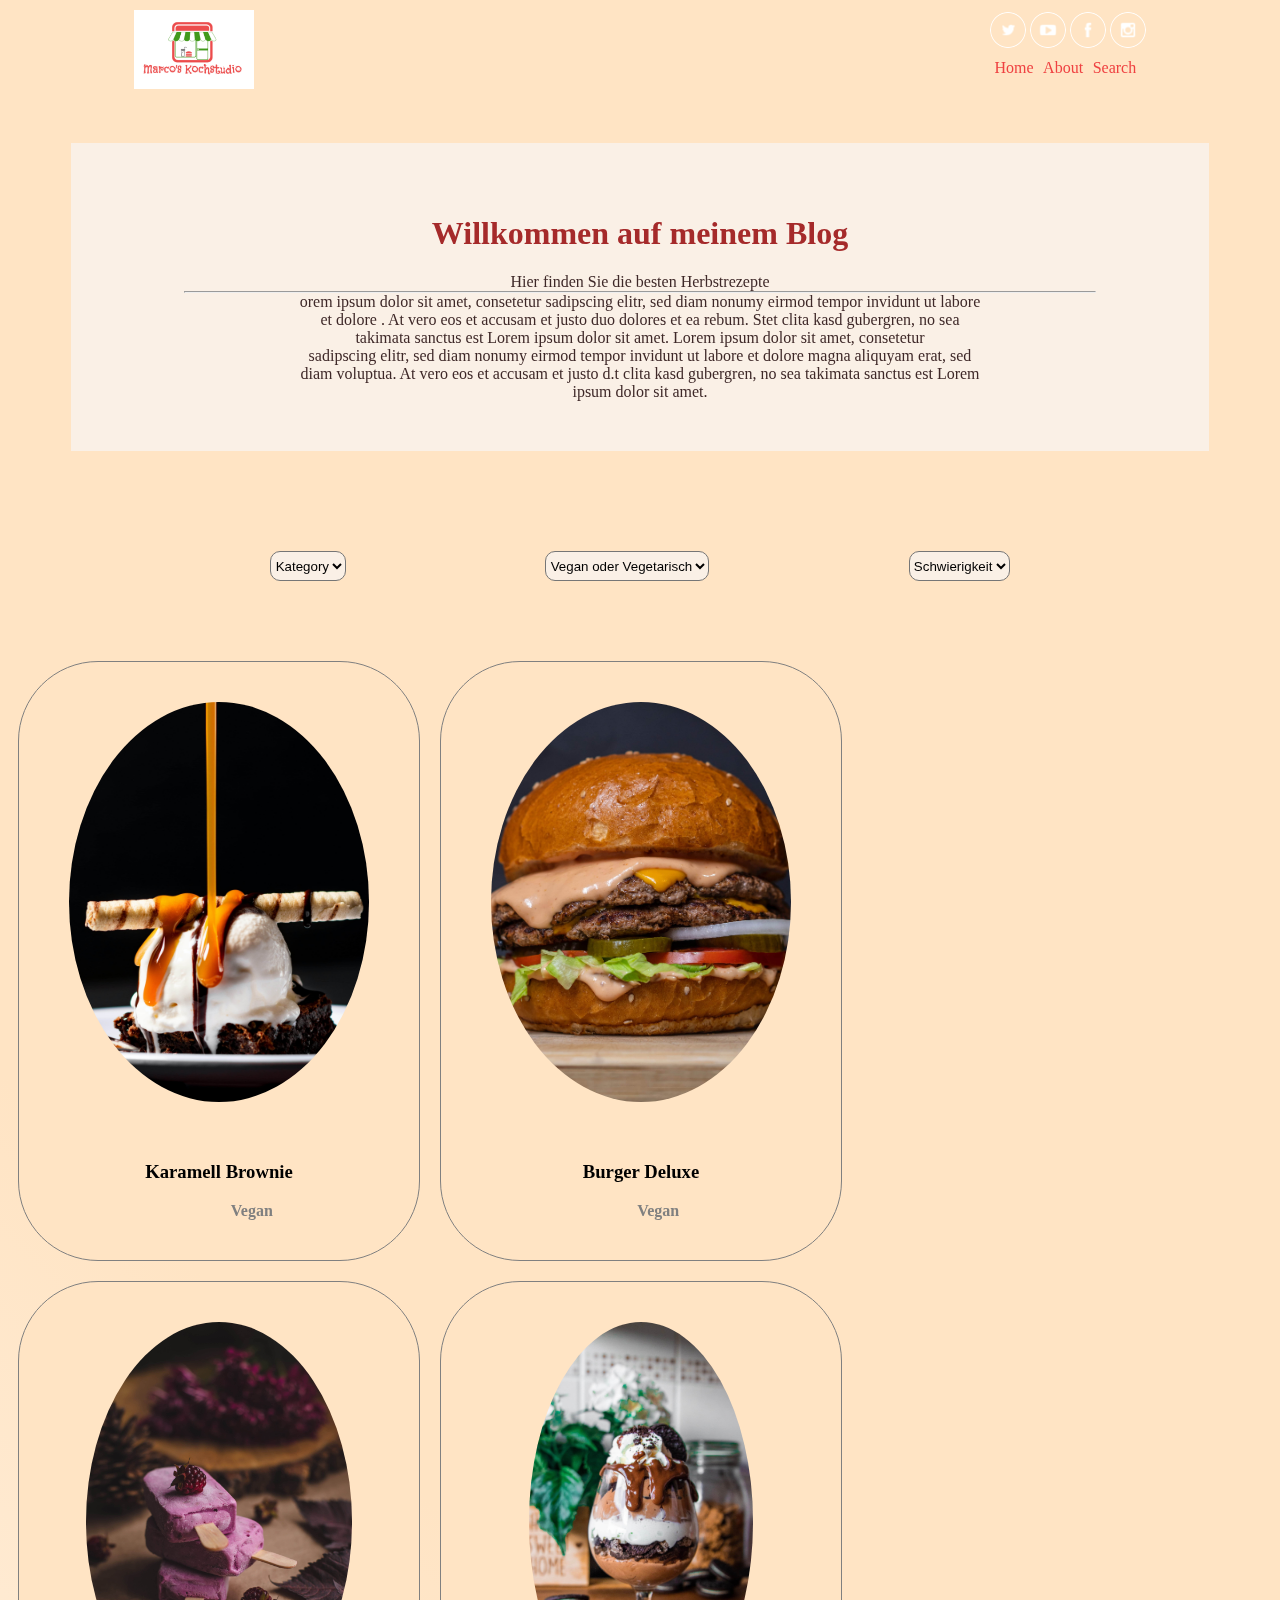
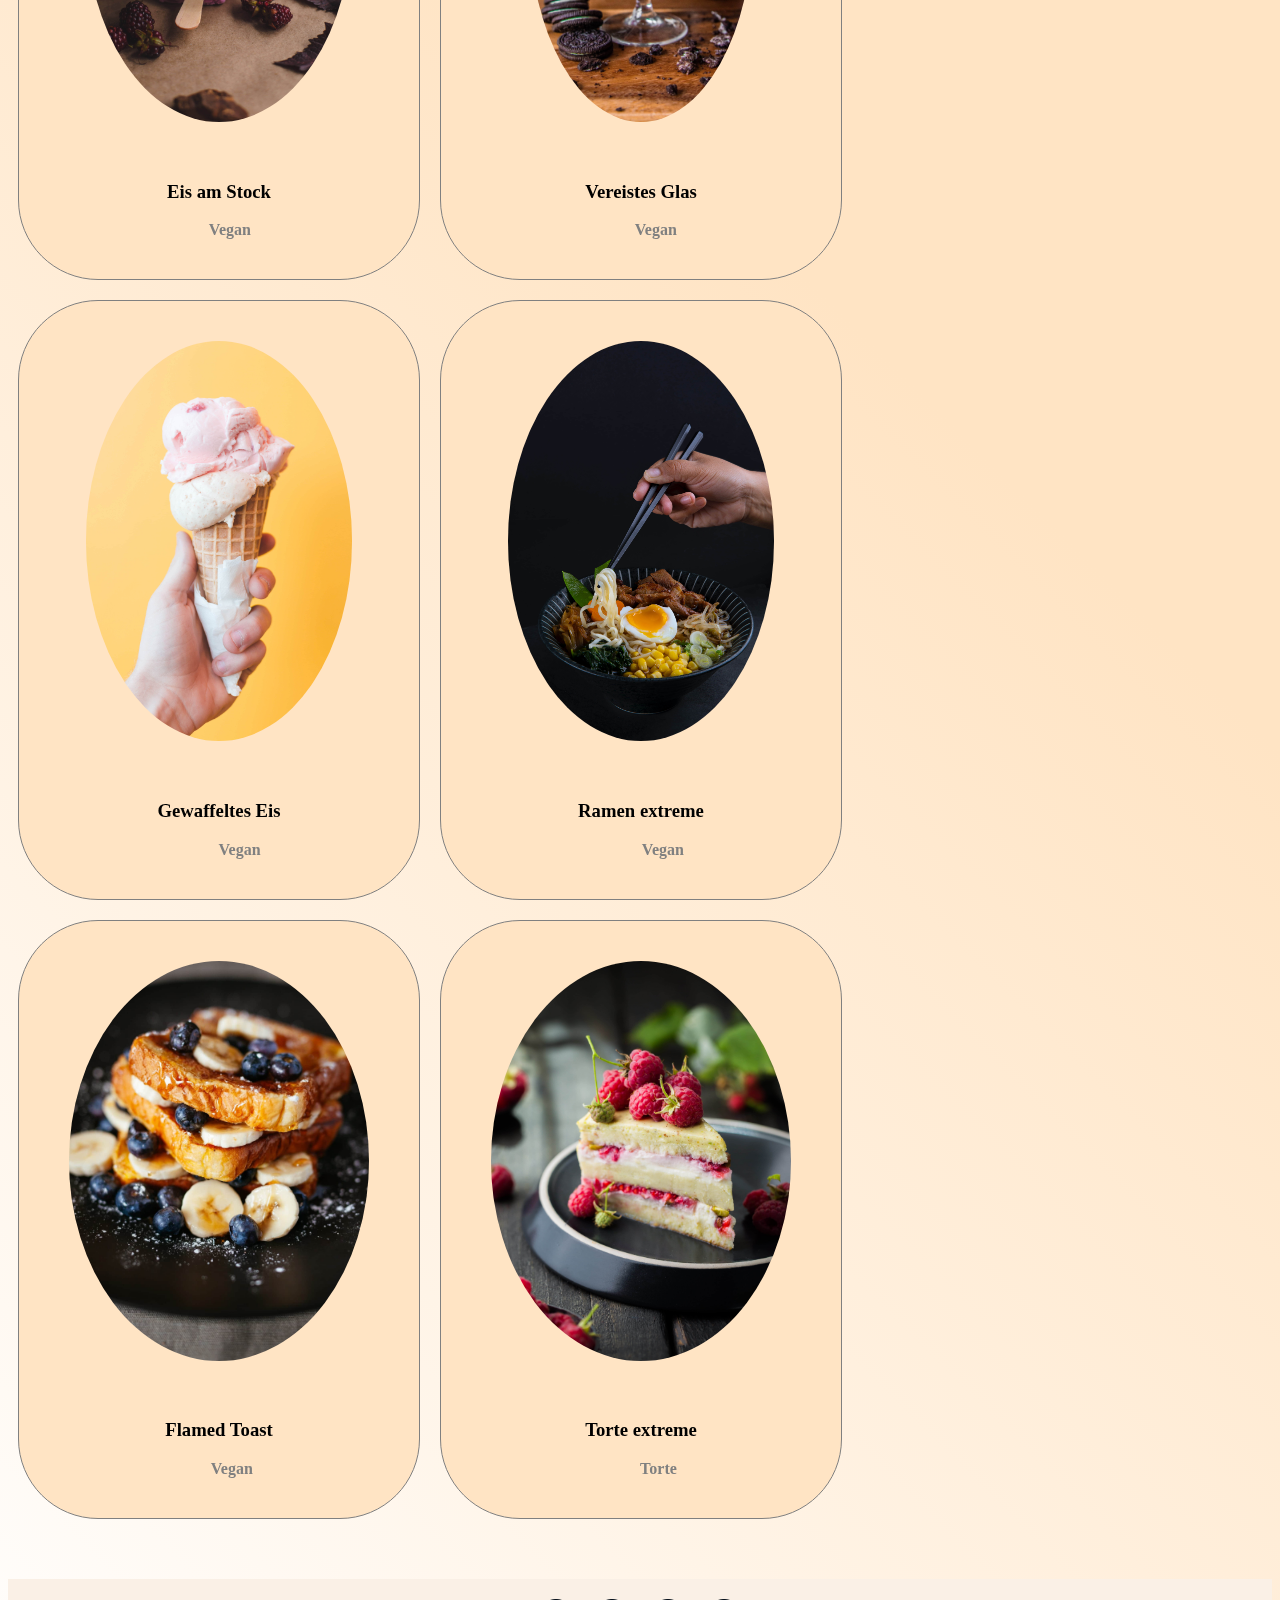
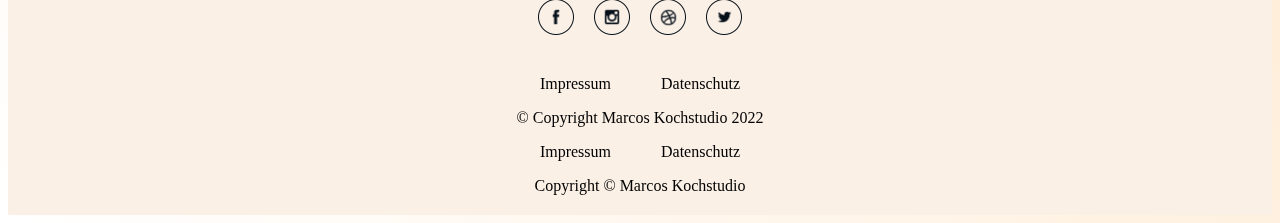
==== index.html @ a0c8f187 "fix recipe section" ====
<!DOCTYPE html>
<html lang="en">

<head>
  <meta charset="UTF-8" />
  <meta name="viewport" content="width=device-width, initial-scale=1.0" />
  <title>Cookbook</title>

  <link href="https://cdn.jsdelivr.net/npm/bootstrap@5.2.2/dist/css/bootstrap.min.css" rel="stylesheet"
    integrity="sha384-Zenh87qX5JnK2Jl0vWa8Ck2rdkQ2Bzep5IDxbcnCeuOxjzrPF/et3URy9Bv1WTRi" crossorigin="anonymous">
  <link rel="stylesheet" href="./styles/styles.css" />
</head>

<body>
  <header class="container-fluid" id="header">
    <nav id="navbar">
      <div id="nav-logo">
        <img id="marcoLogo" src="./img/marcoLogo.png" alt="Marco Logo" />
      </div>
      <div id="nav-link">
        <div id="HeaderSocialMedia">
          <a href="#"><img src="./img/twitter.png" alt="twitter" /></a>
          <a href="#"><img src="./img/youtube.png" alt="youtube" /></a>
          <a href="#"><img src="./img/facebook.png" alt="facebook" /></a>
          <a href="#"><img src="./img/instagram.png" alt="instagram" /></a>
        </div>


        <a href="#" class="toggle-button">
          <span class="bar"></span>
          <span class="bar"></span>
          <span class="bar"></span>

        </a>

        <div class="nav-Menu">
          <ul>
            <li><a href="#">Home<a></a></li>
            <li><a href="#">About<a></a></li>
            <li><a href="#">Search <a></a></li>
          </ul>

        </div>

      </div>
    </nav>
  </header>

  <main class="container">
    <section id="introduction">
      <div class="jumbotron">
        <h1 class="display-4 animate-charcter">Willkommen auf meinem Blog</h1>
        <p class="lead">Hier finden Sie die besten Herbstrezepte</p>
        <hr class="my-4">
        <p> orem ipsum dolor sit amet, consetetur sadipscing elitr, sed diam nonumy eirmod tempor invidunt ut labore et
          dolore . At vero eos et accusam et justo duo dolores et ea rebum. Stet
          clita kasd gubergren, no sea takimata sanctus est Lorem ipsum dolor sit amet. Lorem ipsum dolor sit amet,
          consetetur
          <br>
          sadipscing elitr, sed diam nonumy eirmod tempor invidunt ut labore et
          dolore magna aliquyam erat, sed diam voluptua. At vero eos et accusam
          et justo d.t clita kasd gubergren, no sea
          takimata sanctus est Lorem ipsum dolor sit amet.
        </p>

      </div>

    </section>

    <section id="filter-section">

      <select id="Category-select">
        <option value="">Kategory</option>
        <option value="Backen">Backen</option>
        <option value="Kochen">Kochen</option>
      </select>

      <select id="type-select">
        <option value="">Vegan oder Vegetarisch</option>
        <option value="Vegan">Vegan</option>
        <option value="Vegetarisch">Vegetarisch</option>
      </select>
      <!-- <input list="difficulty-select" id="difficulty-filter" name="difficulty"> -->
      <select id="difficulty-select">
        <option value="">Schwierigkeit</option>
        <option value="leicht">Licht</option>
        <option value="normal">Normal</option>
        <option value="mittel">Mittel</option>
        <option value="hard">Hard</option>
      </select>

    </section>

    <section id="recipe-section">
      <div class="recipe-container">

        <a href="./pages/rezept_brownie.html">
          <div class="recipe">
            <div class="img">
              <img src="img/brownie.jpg">
            </div>
            <div>
              <h3>Karamell Brownie</h3>
              <h4>Vegan</h4>
            </div>
          </div>
        </a>

        <div class="recipe">
          <div class="img">
            <img src="img/burger.jpg">
          </div>
          <div>
            <h3>Burger Deluxe</h3>
            <h4>Vegan</h4>
          </div>
        </div>

        <div class="recipe">
          <div class="img">
            <img src="img/eis.jpg">
          </div>
          <div>
            <h3>Eis am Stock</h3>
            <h4>Vegan</h4>
          </div>
        </div>

        <div class="recipe">
          <div class="img">
            <img src="img/eisInGlas.jpg">
          </div>
          <div>
            <h3>Vereistes Glas</h3>
            <h4>Vegan</h4>
          </div>
        </div>

        <div class="recipe">
          <div class="img">
            <img src="img/eisInWaffel.jpg">
          </div>
          <div>
            <h3>Gewaffeltes Eis</h3>
            <h4>Vegan</h4>
          </div>
        </div>

        <div class="recipe">
          <div class="img">
            <img src="img/ramen.jpg">
          </div>
          <div>
            <h3>Ramen extreme</h3>
            <h4>Vegan</h4>
          </div>
        </div>

        <div class="recipe">
          <div class="img">
            <img src="img/toast.jpg">
          </div>
          <div>
            <h3>Flamed Toast</h3>
            <h4>Vegan</h4>
          </div>
        </div>

        <div class="recipe">
          <div class="img">
            <img src="img/torte.jpg">
          </div>
          <div>
            <h3>Torte extreme</h3>
            <h4>Torte</h4>
          </div>
        </div>

      </div>


    </section>
  </main>

  <footer class="container-fluid">

    <div class="container">
      <div class="social">
        <a href="#">
          <img src="./img/facebook.png" alt="Facebook Logo" />
        </a>
        <a href="#">
          <img src="./img/instagram.png" alt="Instagram Logo" />
        </a>
        <a href="#">
          <img src="./img/dribbble.png" alt="Dribbble Logo" />
        </a>
        <a href="#">
          <img src="./img/twitter.png" alt="Twitter Logo" />
        </a>
      </div>
      <nav>
        <ul>
          <li>
            <a href="#">Impressum</a>
          </li>
          <li>
            <a href="#">Datenschutz</a>
          </li>
        </ul>
      </nav>
      <p>&copy; Copyright Marcos Kochstudio 2022</p>

    </div>
    <nav>
      <ul>
        <li>
          <a href="#">Impressum</a>
        </li>
        <li>
          <a href="#">Datenschutz</a>
        </li>
      </ul>
    </nav>
    <p>Copyright &copy; Marcos Kochstudio</p>
  </footer>
  <script src="https://cdn.jsdelivr.net/npm/bootstrap@5.2.2/dist/js/bootstrap.bundle.min.js"
    integrity="sha384-OERcA2EqjJCMA+/3y+gxIOqMEjwtxJY7qPCqsdltbNJuaOe923+mo//f6V8Qbsw3"
    crossorigin="anonymous"></script>





  <script src="./js/main.js" language="javascript" type="text/javascript"></script>
</body>
</body>

</html>
---- styles/styles.css ----
h1 {
    text-align: center;
}
h2 {
    text-align: center;
}
a {
    text-decoration: none;
}

p {
    text-align: center;
    margin: 0;
}
ul {
    list-style-type: none;
    padding-inline-start: 0;
}
/*************** Header Anfang *****************/
#header {
    width: 100%;
}
#navbar {
    width: 80%;

    margin: 10px auto;
    display: flex;
    justify-content: space-between;
}
#marcoLogo {
    width: 120px;
}
#nav-link {
    order: 3;

    display: flex;
    flex-direction: column;
    justify-content: space-evenly;
}
#HeaderSocialMedia img {
    border-radius: 50%;
    background-color: bisque;
}
#HeaderSocialMedia img:hover {
    background-color: orange;
}

.nav-Menu ul {
    margin: 0;
    padding: 0;
    display: flex;
    /* background-color: aqua; */
}

.nav-Menu li {
    list-style: none;
}

.nav-Menu li a {
    text-decoration: none;
    padding: 0.3rem;
    display: block;
    color: rgb(239, 65, 65);
}

.nav-Menu li:hover {
    background-color: rgb(238, 227, 216);
    border-radius: 5px;
}

.nav-Menu a:hover {
    color: brown;
    font-weight: bold;
}
.toggle-button {
    position: absolute;
    top: 0.75rem;
    right: 1rem;
    display: none;
    flex-direction: column;
    justify-content: space-between;
    width: 30px;
    height: 21px;
}

.toggle-button .bar {
    height: 3px;
    width: 100%;
    background-color: rgb(239, 65, 65);
    border-radius: 10px;
}

@media (max-width: 400px) {
    .toggle-button {
        display: flex;
    }
    .navbar {
        flex-direction: column;
        align-items: flex-start;
    }
    #marcoLogo {
        margin-top: 10px;
        width: 100px;
    }
    #HeaderSocialMedia {
        display: none;
    }

    .nav-Menu {
        /**/
        display: none;
        width: 100%;
    }

    .nav-Menu ul {
        flex-direction: column;
        width: 100%;
    }
    .nav-Menu ul li {
        text-align: center;
    }
    .nav-Menu ul li a {
        padding: 0.5rem 1rem;
    }

    .nav-Menu.active {
        display: flex;
    }
}

.animate-charcter {
}

/* #nav-Menu a {
  padding-right: 7px;
  text-decoration: none;
  color: rgb(239, 65, 65);
  font-weight: bold;
}
 */

/*************** Header Ende *****************/

/*************** Main Anfang *****************/

body {

  background: linear-gradient(to top, white 0%, bisque 50%);
  background: linear-gradient(to right, white 0%, bisque 50%);
  background: linear-gradient(45deg, white 0%, bisque 50%);

}
/*************** introduction Section *****************/
#introduction {
    width: 90%;
    margin: 50px auto;
    padding-bottom: 50px;
}
.jumbotron {
    background-color: linen;
    padding: 50px 0;
}
#introduction h1 {
    color: brown;
}
#introduction h1:hover {
    color: rgb(200, 112, 112);
}

/* #introduction p:first-child {
    text-align: center;
} */

#introduction p {
    width: 60%;
    margin: auto;
    text-align: center;
    color: rgb(62, 40, 40);
}

#introduction hr {
    color: brown;
    width: 80%;
    margin: auto;
}

/***************Filter Section *****************/
#filter-section {

    width: 90%;
    margin: auto;
    height: 100px;
    display: flex;
    justify-content: space-evenly;
}

#filter-section select {
    width: auto;
    height: 30px;
    text-align: center;
    font-family: Arial;
    background-color: linen;
    border-radius: 10px;

}


/*************** recipe Section *****************/
#recipe-section img {
  display: block;
  margin: 40px;
  height: 400px;
  max-width: 300px;
  justify-content: center;
  object-fit: cover;
  border-radius: 50%;
}
#recipe-section h3 {
    text-align: center;
    color: black;
}
#recipe-section h4 {
    text-align: right;
    margin: 0 20px 40px 0;
    color: grey;
}
.recipe-container {
  display: flex;
  margin: auto;
  flex-direction: row;
  flex-wrap: wrap;
  /* background-color: lightgreen; */
}

.recipe {

    display: flex;
    flex-direction: column;
    background-color: rgba(255, 228, 196, 50);
    align-items: center;
    width: 400px;
    border: 1px solid;
    margin-bottom: 40px;
    border-color: grey;
    margin: 10px;
    border-radius: 80px;
    transition: background-color 0.4s ease-in-out;
}

.recipe:hover {
    background-color: rgb(255, 203, 107);
    transform: scale(1.2);
    border-radius: 30px;
}


#recipe-section .recipe:hover img {
  border-radius: 5px;
  transition: border-radius 0.2s ease-in-out;
}

/*************** Rezeptseiten Anfang *****************/

#recipe h1 {
  position: relative;
}
#recipe h1:before {
  content: "";
  position: absolute;
  display: block;
  height: 33.5px;
  width: 30%;
  border-bottom: 1px solid #000;
}
#recipe h1::after {
  content: "";
  position: absolute;
  display: block;
  height: 33.5px;
  width: 30%;
  border-bottom: 1px solid #000;
  right: 0;
  top: 0;
}

#recipe main img {
  width: clamp(300px, 35vw, 80%);
  max-height: 600px;
  object-fit: cover;
  object-position: bottom;
}

#recipe .divider {
  position: relative;
}
#recipe .divider:before {
  content: "";
  position: absolute;
  width: 1px;
  height: 100%;
  left: 50%;
  transform: translate(-50%, 0);
  background-color: #000;
}
/*************** Rezeptseiten Ende *****************/

/*************** Main Ende *****************/

/*************** Footer Anfang *****************/
footer {
    background-color: linen;
    padding-bottom: 20px;
    margin-top: 50px;
}
footer .social {
    padding-block: 20px;
    display: flex;
    gap: 20px;
    justify-content: center;
}
footer .social a {
    mix-blend-mode: difference;
    border-radius: 50%;
    transition: box-shadow 0.2s ease-in-out;
}
footer .social a:hover {
    box-shadow: 0 0 10px #fff;
}
footer nav ul {
    display: flex;
    justify-content: center;
    gap: 50px;
}
footer nav a {
    color: hsl(0, 0%, 0%);
    transition: color 0.2s ease-in-out;
}
footer nav a:hover {
    color: rgb(165, 42, 42);
}
/*************** Footer Ende *****************/
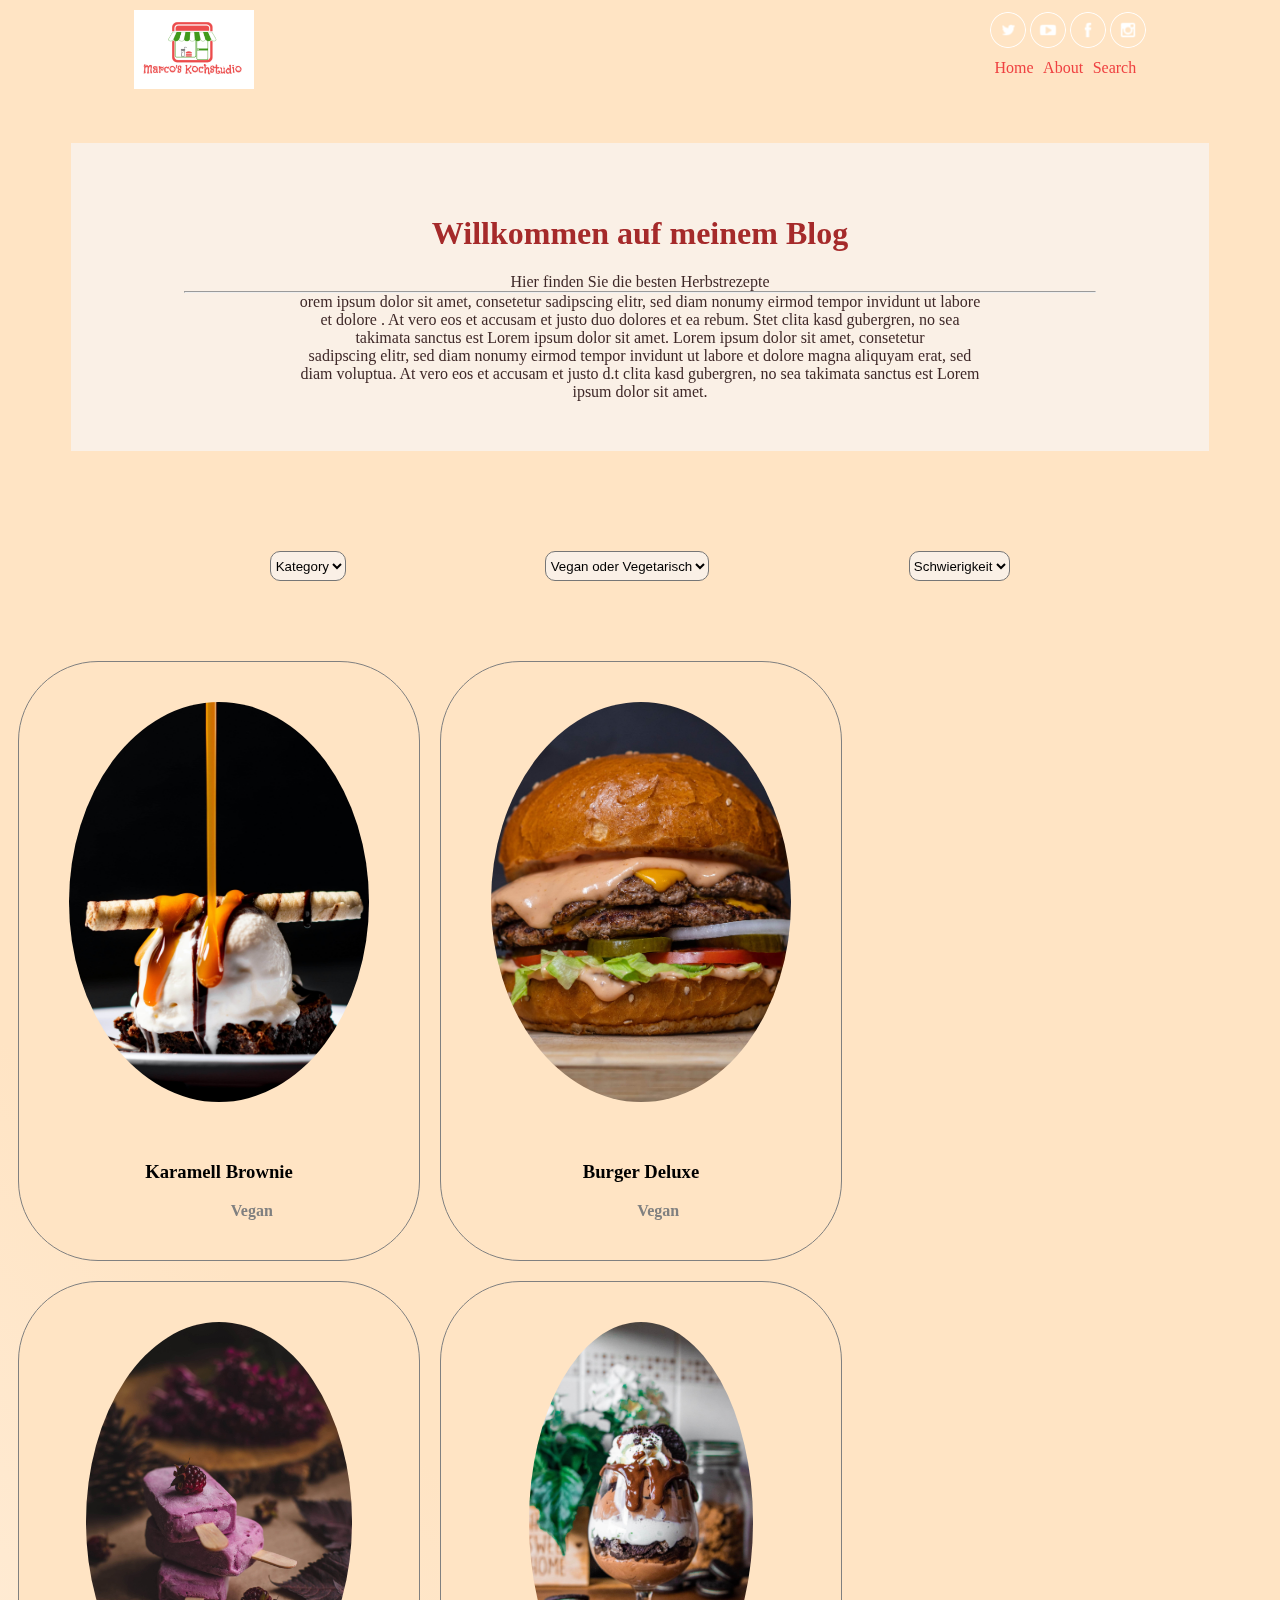
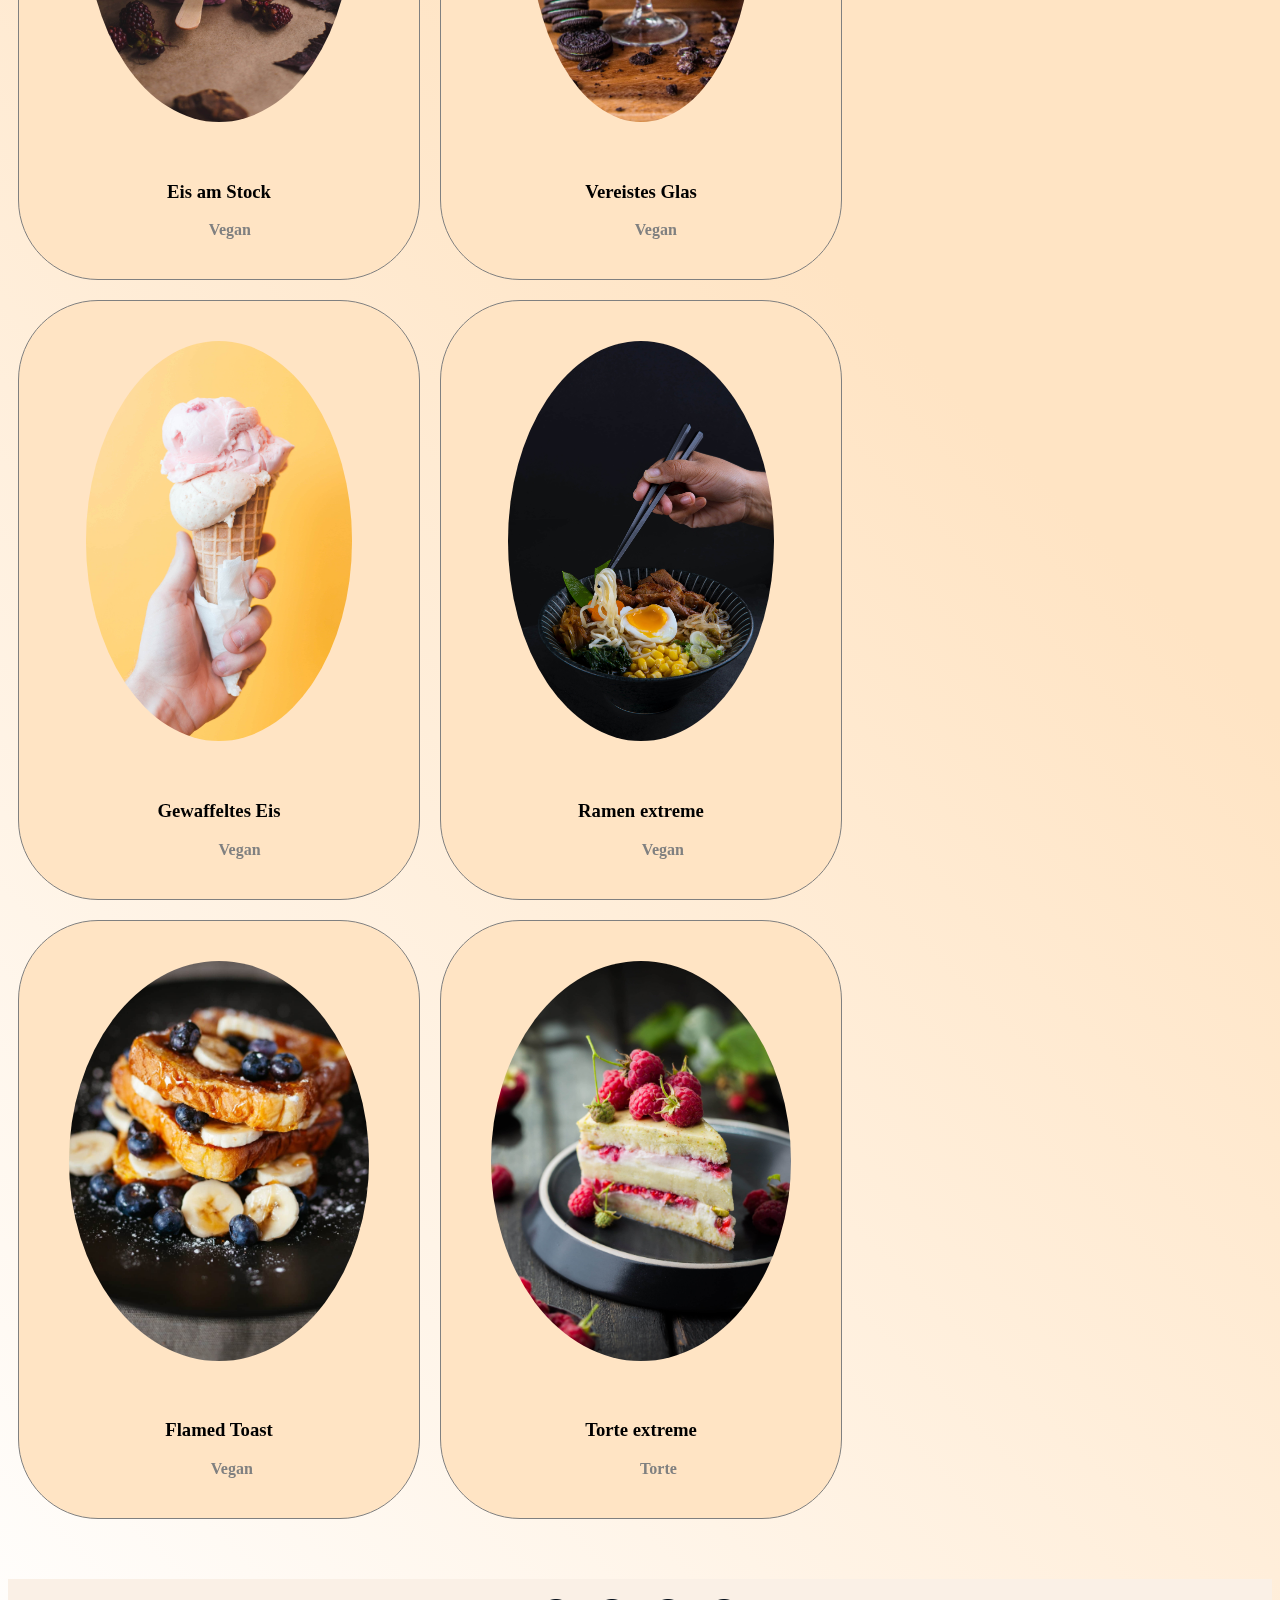
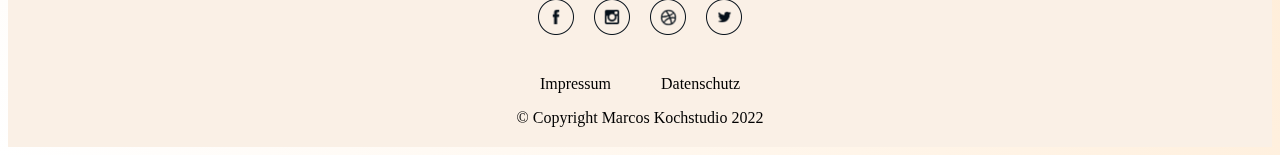
==== commit 3995d75c: "fix footer" ====
--- a/index.html
+++ b/index.html
@@ -210,19 +210,7 @@
         </ul>
       </nav>
       <p>&copy; Copyright Marcos Kochstudio 2022</p>
-
     </div>
-    <nav>
-      <ul>
-        <li>
-          <a href="#">Impressum</a>
-        </li>
-        <li>
-          <a href="#">Datenschutz</a>
-        </li>
-      </ul>
-    </nav>
-    <p>Copyright &copy; Marcos Kochstudio</p>
   </footer>
   <script src="https://cdn.jsdelivr.net/npm/bootstrap@5.2.2/dist/js/bootstrap.bundle.min.js"
     integrity="sha384-OERcA2EqjJCMA+/3y+gxIOqMEjwtxJY7qPCqsdltbNJuaOe923+mo//f6V8Qbsw3"
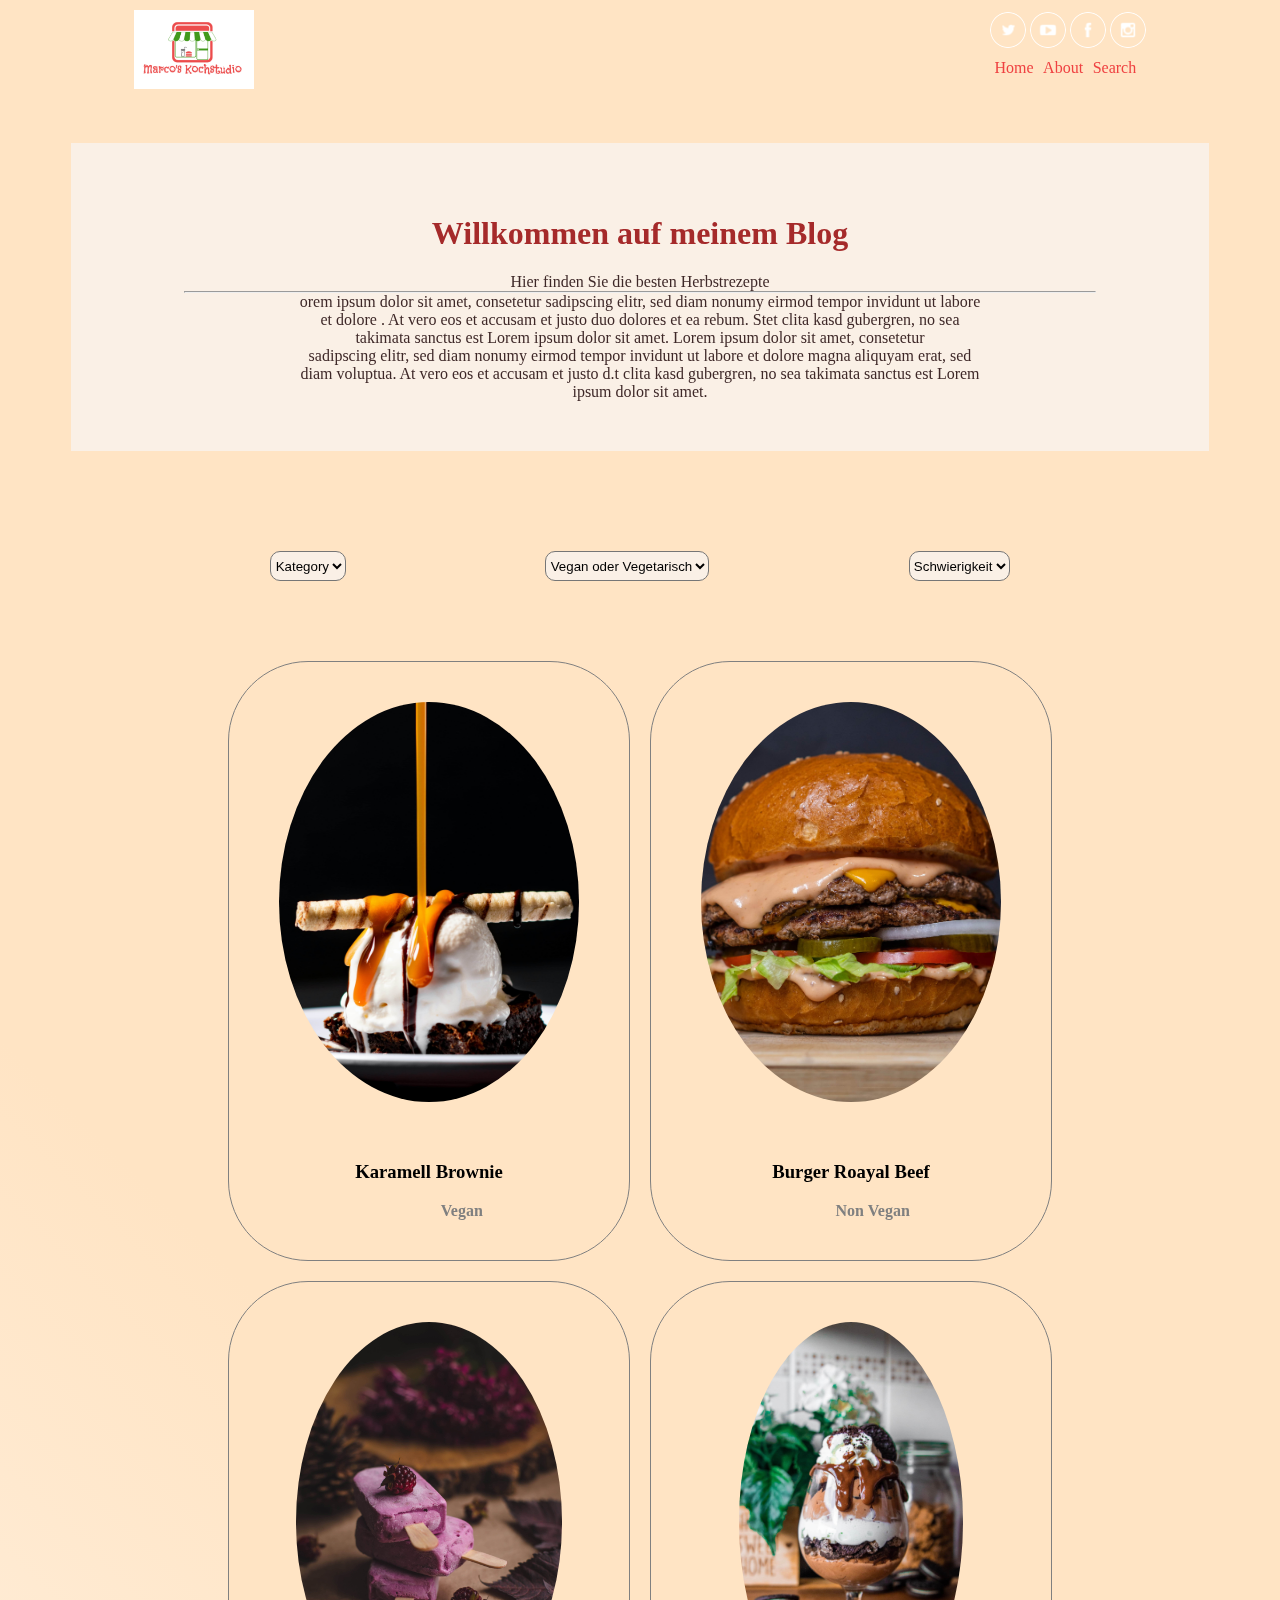
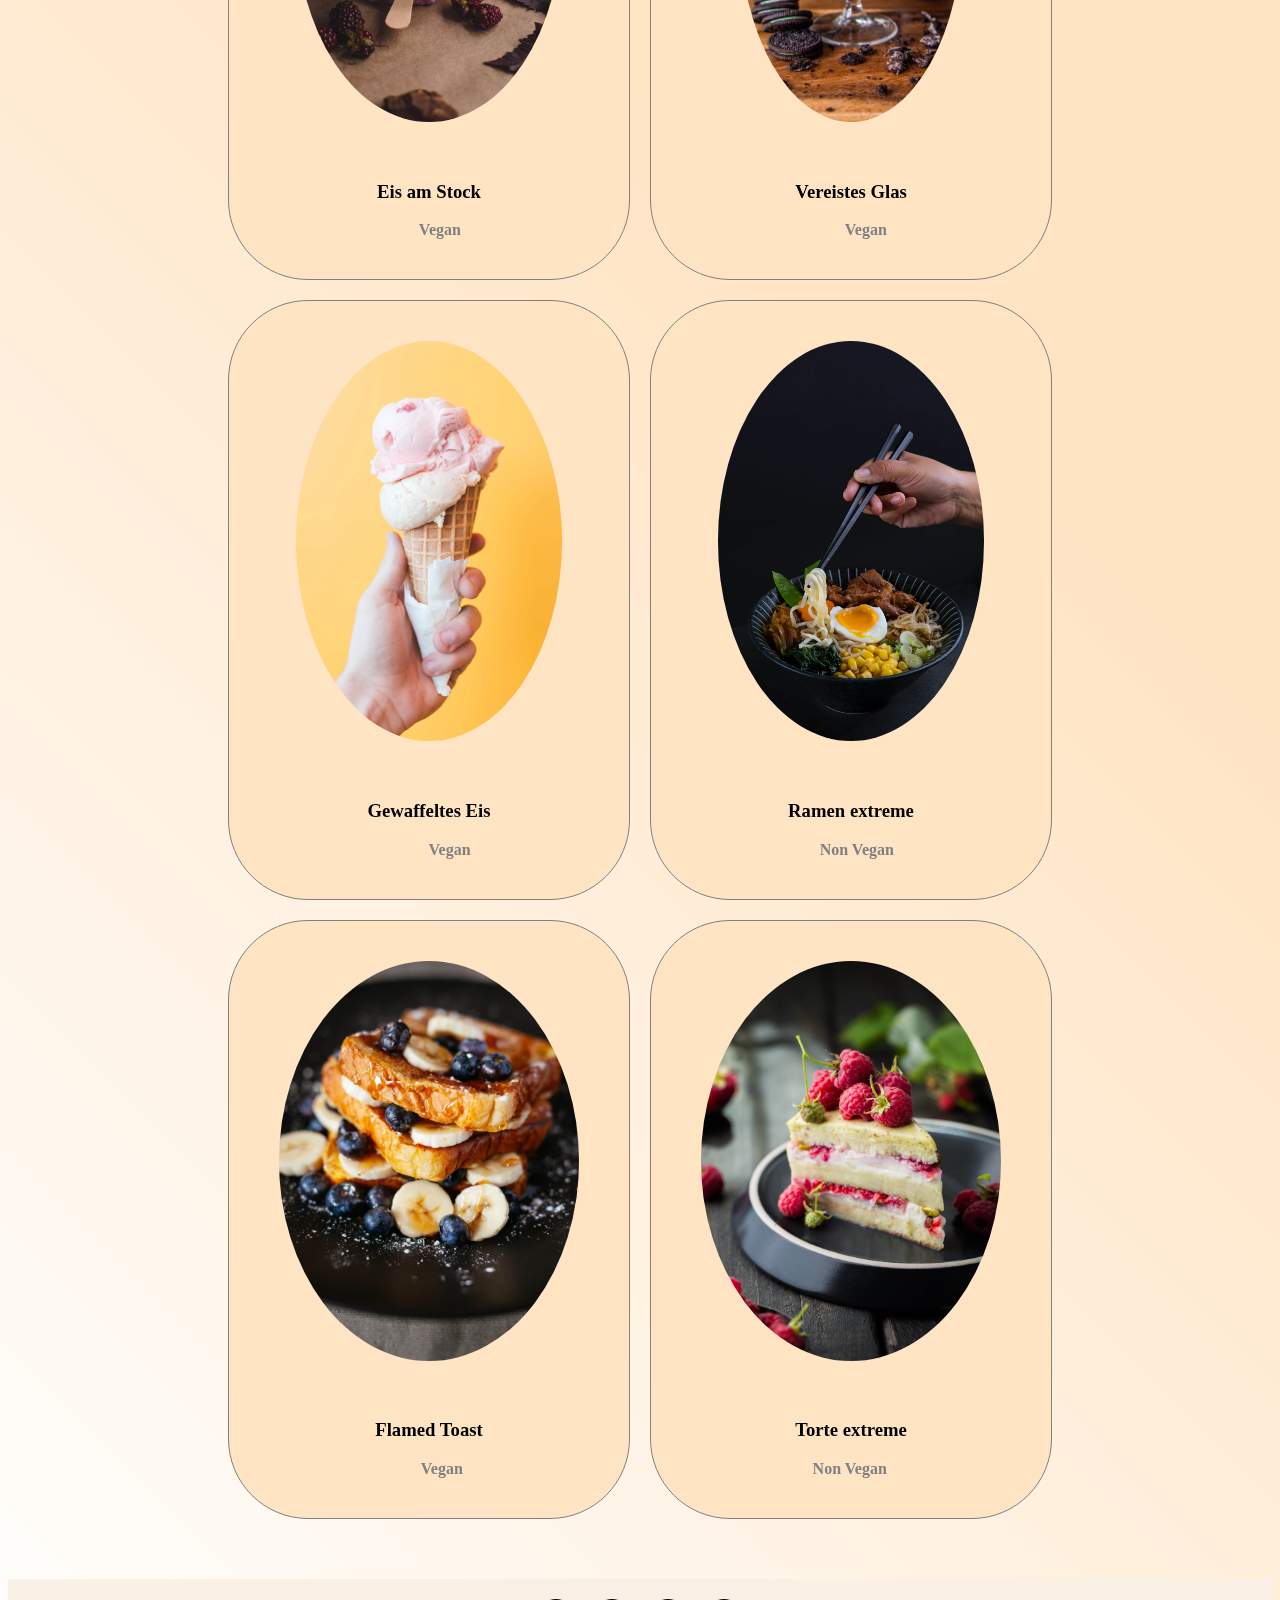
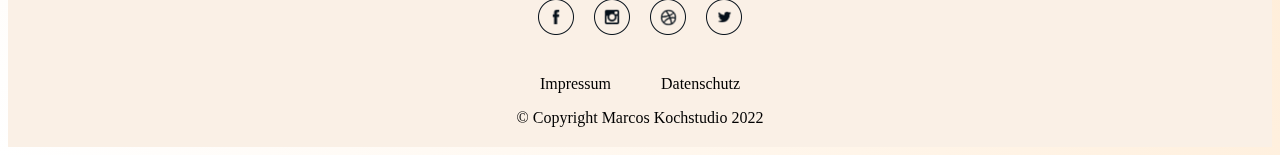
==== commit 52f06183: "final recipe" ====
--- a/index.html
+++ b/index.html
@@ -93,7 +93,6 @@
 
     <section id="recipe-section">
       <div class="recipe-container">
-
         <a href="./pages/rezept_brownie.html">
           <div class="recipe">
             <div class="img">
@@ -106,16 +105,19 @@
           </div>
         </a>
 
+        <a href="./pages/rezept_burger.html">
         <div class="recipe">
           <div class="img">
             <img src="img/burger.jpg">
           </div>
           <div>
-            <h3>Burger Deluxe</h3>
-            <h4>Vegan</h4>
-          </div>
-        </div>
-
+            <h3>Burger Roayal Beef</h3>
+            <h4>Non Vegan</h4>
+          </div>
+        </div>
+      </a>
+
+      <a href="./pages/rezept_eis.html">
         <div class="recipe">
           <div class="img">
             <img src="img/eis.jpg">
@@ -125,7 +127,9 @@
             <h4>Vegan</h4>
           </div>
         </div>
-
+      </a>
+
+        <a href="./pages/rezept_eisInGlas.html">
         <div class="recipe">
           <div class="img">
             <img src="img/eisInGlas.jpg">
@@ -135,7 +139,9 @@
             <h4>Vegan</h4>
           </div>
         </div>
-
+      </a>
+
+        <a href="./pages/rezept_eisInWaffel.html">
         <div class="recipe">
           <div class="img">
             <img src="img/eisInWaffel.jpg">
@@ -145,17 +151,21 @@
             <h4>Vegan</h4>
           </div>
         </div>
-
+      </a>
+
+        <a href="./pages/rezept_ramen.html">
         <div class="recipe">
           <div class="img">
             <img src="img/ramen.jpg">
           </div>
           <div>
             <h3>Ramen extreme</h3>
-            <h4>Vegan</h4>
-          </div>
-        </div>
-
+            <h4>Non Vegan</h4>
+          </div>
+        </div>
+      </a>
+
+        <a href="./pages/rezept_toast.html">
         <div class="recipe">
           <div class="img">
             <img src="img/toast.jpg">
@@ -165,17 +175,19 @@
             <h4>Vegan</h4>
           </div>
         </div>
-
+      </a>
+
+        <a href="./pages/rezept_torte.html">
         <div class="recipe">
           <div class="img">
             <img src="img/torte.jpg">
           </div>
           <div>
             <h3>Torte extreme</h3>
-            <h4>Torte</h4>
-          </div>
-        </div>
-
+            <h4>Non Vegan</h4>
+          </div>
+        </div>
+      </a>
       </div>
 
 
--- a/styles/styles.css
+++ b/styles/styles.css
@@ -229,6 +229,7 @@
   margin: auto;
   flex-direction: row;
   flex-wrap: wrap;
+  justify-content: center;
   /* background-color: lightgreen; */
 }
 
@@ -244,7 +245,7 @@
     border-color: grey;
     margin: 10px;
     border-radius: 80px;
-    transition: background-color 0.4s ease-in-out;
+    transition: background-color 0.4s ease-in-out, transform .2s ease-in-out;
 }
 
 .recipe:hover {
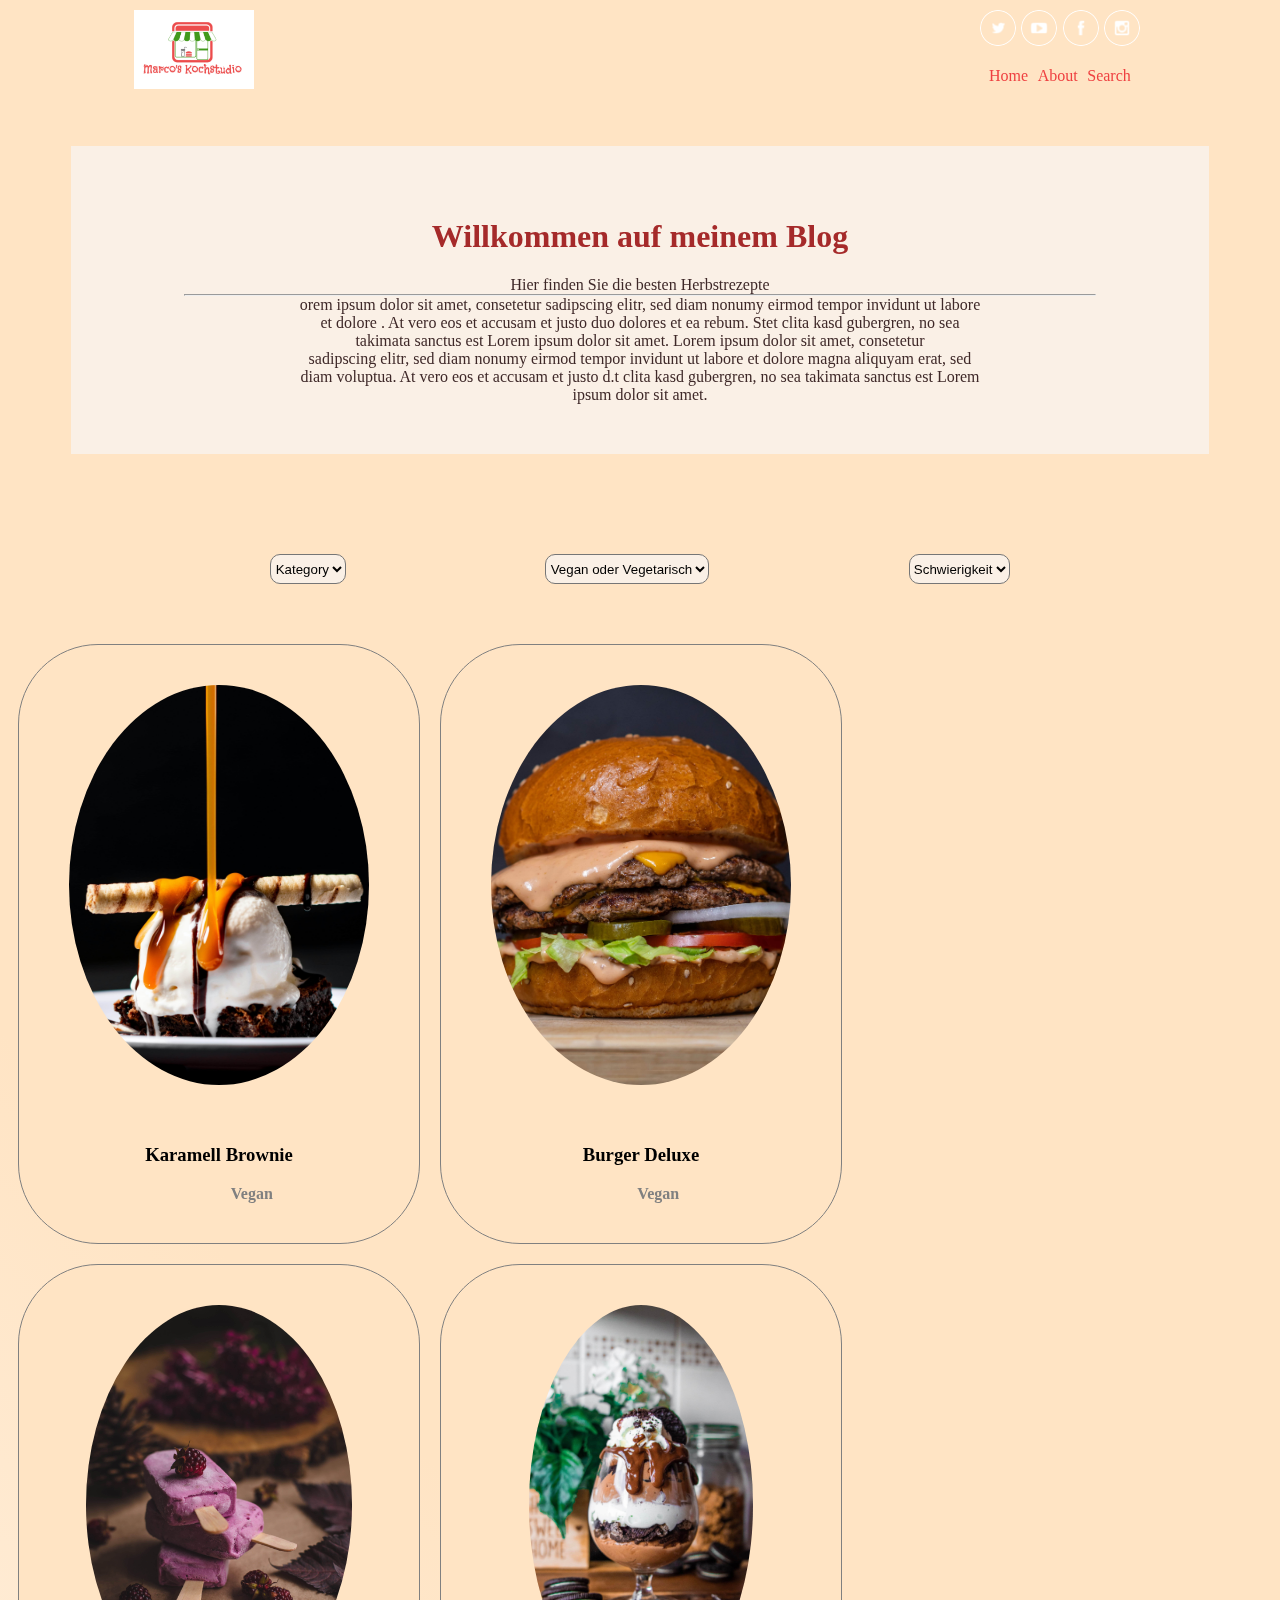
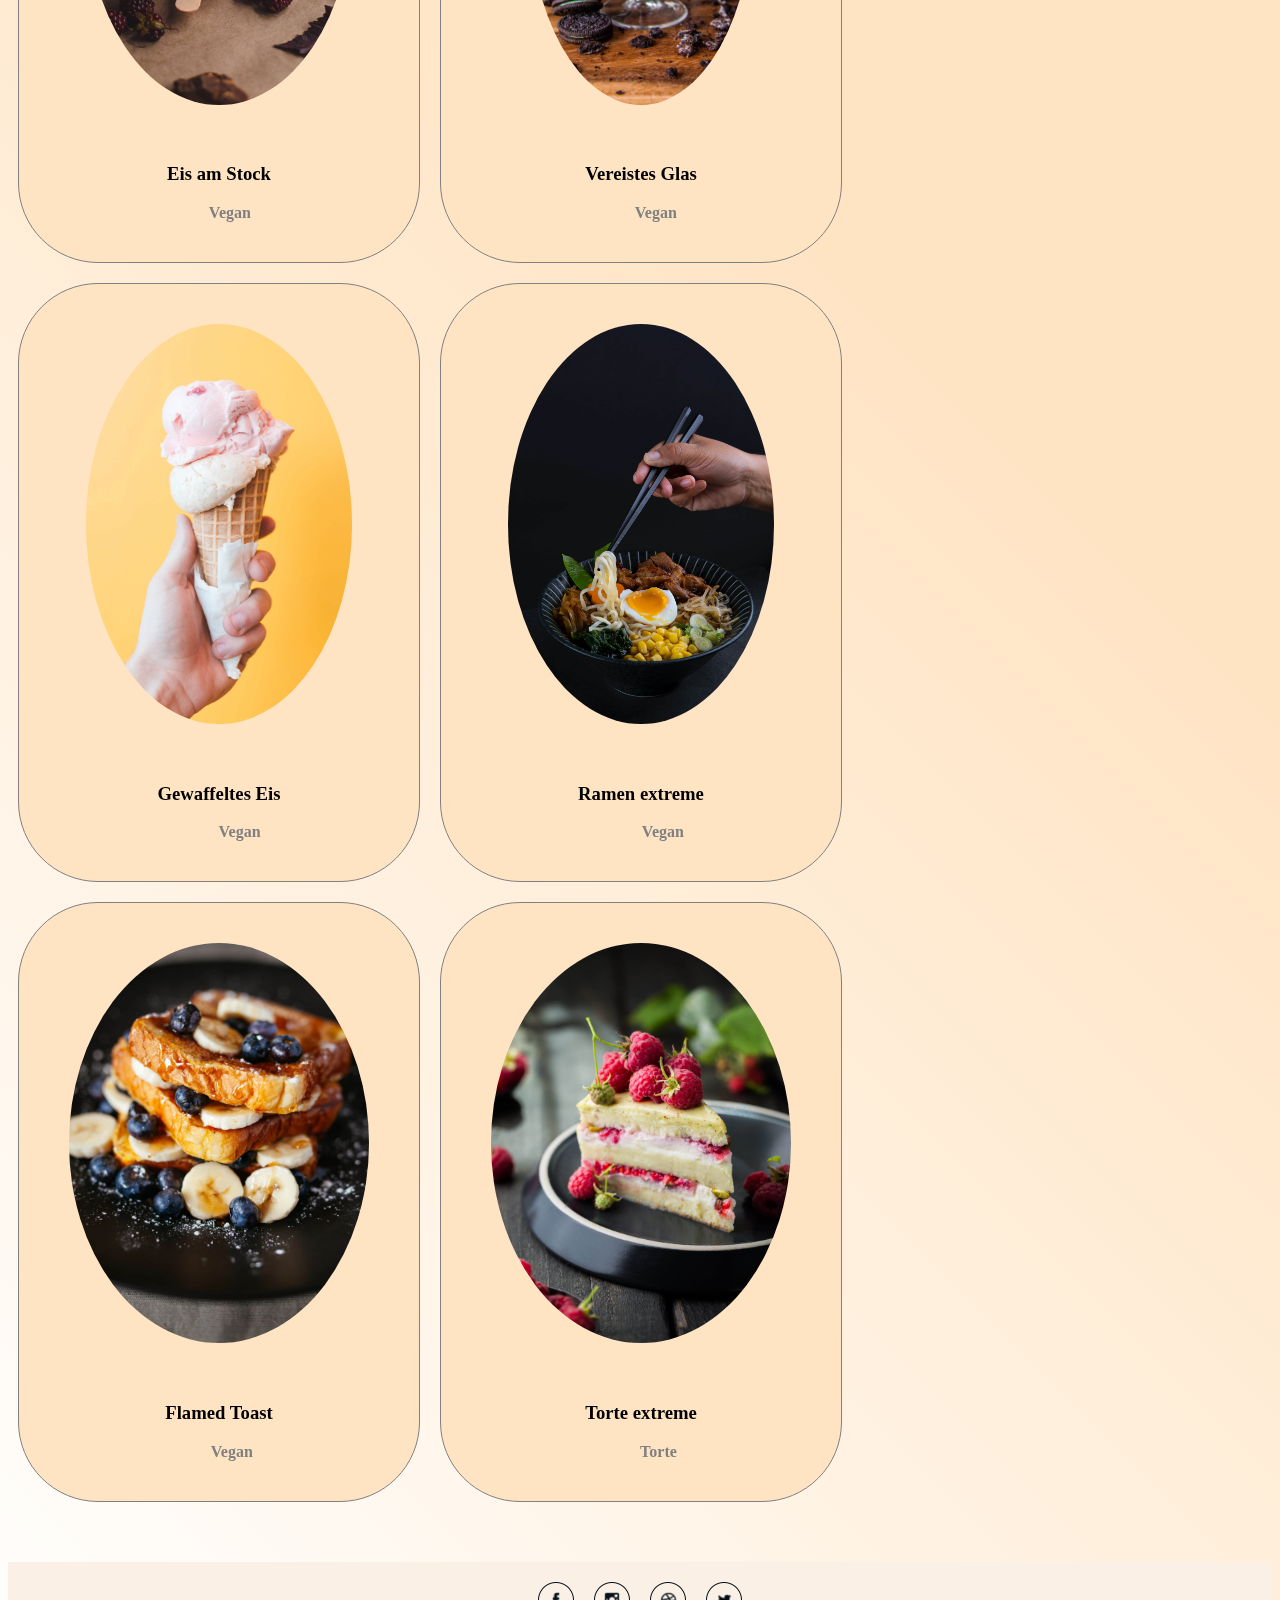
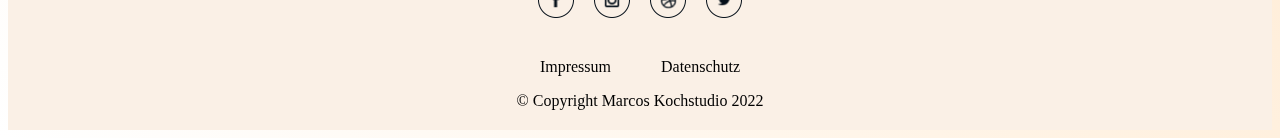
==== commit 9cb72bb3: "version 5" ====
--- a/index.html
+++ b/index.html
@@ -35,9 +35,9 @@
 
         <div class="nav-Menu">
           <ul>
-            <li><a href="#">Home<a></a></li>
-            <li><a href="#">About<a></a></li>
-            <li><a href="#">Search <a></a></li>
+            <li><a href="#">Home</a></li>
+            <li><a href="#">About</a></li>
+            <li><a href="#">Search</a></li>
           </ul>
 
         </div>
@@ -83,16 +83,17 @@
       <!-- <input list="difficulty-select" id="difficulty-filter" name="difficulty"> -->
       <select id="difficulty-select">
         <option value="">Schwierigkeit</option>
-        <option value="leicht">Licht</option>
+        <option value="leicht">Leicht</option>
         <option value="normal">Normal</option>
         <option value="mittel">Mittel</option>
-        <option value="hard">Hard</option>
+        <option value="hard">Hart</option>
       </select>
 
     </section>
 
     <section id="recipe-section">
       <div class="recipe-container">
+
         <a href="./pages/rezept_brownie.html">
           <div class="recipe">
             <div class="img">
@@ -105,19 +106,16 @@
           </div>
         </a>
 
-        <a href="./pages/rezept_burger.html">
         <div class="recipe">
           <div class="img">
             <img src="img/burger.jpg">
           </div>
           <div>
-            <h3>Burger Roayal Beef</h3>
-            <h4>Non Vegan</h4>
-          </div>
-        </div>
-      </a>
-
-      <a href="./pages/rezept_eis.html">
+            <h3>Burger Deluxe</h3>
+            <h4>Vegan</h4>
+          </div>
+        </div>
+
         <div class="recipe">
           <div class="img">
             <img src="img/eis.jpg">
@@ -127,9 +125,7 @@
             <h4>Vegan</h4>
           </div>
         </div>
-      </a>
-
-        <a href="./pages/rezept_eisInGlas.html">
+
         <div class="recipe">
           <div class="img">
             <img src="img/eisInGlas.jpg">
@@ -139,9 +135,7 @@
             <h4>Vegan</h4>
           </div>
         </div>
-      </a>
-
-        <a href="./pages/rezept_eisInWaffel.html">
+
         <div class="recipe">
           <div class="img">
             <img src="img/eisInWaffel.jpg">
@@ -151,21 +145,17 @@
             <h4>Vegan</h4>
           </div>
         </div>
-      </a>
-
-        <a href="./pages/rezept_ramen.html">
+
         <div class="recipe">
           <div class="img">
             <img src="img/ramen.jpg">
           </div>
           <div>
             <h3>Ramen extreme</h3>
-            <h4>Non Vegan</h4>
-          </div>
-        </div>
-      </a>
-
-        <a href="./pages/rezept_toast.html">
+            <h4>Vegan</h4>
+          </div>
+        </div>
+
         <div class="recipe">
           <div class="img">
             <img src="img/toast.jpg">
@@ -175,19 +165,17 @@
             <h4>Vegan</h4>
           </div>
         </div>
-      </a>
-
-        <a href="./pages/rezept_torte.html">
+
         <div class="recipe">
           <div class="img">
             <img src="img/torte.jpg">
           </div>
           <div>
             <h3>Torte extreme</h3>
-            <h4>Non Vegan</h4>
-          </div>
-        </div>
-      </a>
+            <h4>Torte</h4>
+          </div>
+        </div>
+
       </div>
 
 
@@ -236,4 +224,4 @@
 </body>
 </body>
 
-</html>+</html>
--- a/styles/styles.css
+++ b/styles/styles.css
@@ -31,10 +31,14 @@
     width: 120px;
 }
 #nav-link {
-    order: 3;
-
     display: flex;
     flex-direction: column;
+
+    justify-content: space-evenly;
+}
+#HeaderSocialMedia {
+    display: flex;
+
     justify-content: space-evenly;
 }
 #HeaderSocialMedia img {
@@ -45,11 +49,16 @@
     background-color: orange;
 }
 
+.nav-Menu {
+    flex-grow: 0;
+    margin-top: 5px;
+}
 .nav-Menu ul {
-    margin: 0;
+    margin: 10px;
     padding: 0;
     display: flex;
-    /* background-color: aqua; */
+    /* 
+    background-color: aqua;*/
 }
 
 .nav-Menu li {
@@ -58,19 +67,20 @@
 
 .nav-Menu li a {
     text-decoration: none;
-    padding: 0.3rem;
+    padding: 0.1rem 0.3rem;
     display: block;
     color: rgb(239, 65, 65);
 }
 
 .nav-Menu li:hover {
-    background-color: rgb(238, 227, 216);
+    background-color: rgb(231, 179, 159);
     border-radius: 5px;
 }
 
 .nav-Menu a:hover {
     color: brown;
-    font-weight: bold;
+    /* font-weight: bold; */
+    transform: scale(1.1);
 }
 .toggle-button {
     position: absolute;
@@ -90,7 +100,7 @@
     border-radius: 10px;
 }
 
-@media (max-width: 400px) {
+@media (max-width: 500px) {
     .toggle-button {
         display: flex;
     }
@@ -126,9 +136,6 @@
     .nav-Menu.active {
         display: flex;
     }
-}
-
-.animate-charcter {
 }
 
 /* #nav-Menu a {
@@ -144,11 +151,9 @@
 /*************** Main Anfang *****************/
 
 body {
-
-  background: linear-gradient(to top, white 0%, bisque 50%);
-  background: linear-gradient(to right, white 0%, bisque 50%);
-  background: linear-gradient(45deg, white 0%, bisque 50%);
-
+    background: linear-gradient(to top, white 0%, bisque 50%);
+    background: linear-gradient(to right, white 0%, bisque 50%);
+    background: linear-gradient(45deg, white 0%, bisque 50%);
 }
 /*************** introduction Section *****************/
 #introduction {
@@ -167,10 +172,6 @@
     color: rgb(200, 112, 112);
 }
 
-/* #introduction p:first-child {
-    text-align: center;
-} */
-
 #introduction p {
     width: 60%;
     margin: auto;
@@ -183,13 +184,17 @@
     width: 80%;
     margin: auto;
 }
+@media (max-width: 500px) {
+    #introduction {
+        margin-bottom: 10px;
+    }
+}
 
 /***************Filter Section *****************/
 #filter-section {
-
     width: 90%;
-    margin: auto;
-    height: 100px;
+    margin: 50px auto;
+    height: auto;
     display: flex;
     justify-content: space-evenly;
 }
@@ -201,19 +206,40 @@
     font-family: Arial;
     background-color: linen;
     border-radius: 10px;
-
-}
-
+}
+#filter-section select:hover {
+    box-shadow: 0 0 10px 100px brown inset;
+}
+#filter-section select option {
+    box-shadow: 0 0 10px 100px #1882a8 inset;
+
+    cursor: alias;
+}
+
+@media (max-width: 500px) {
+    #filter-section {
+        margin-top: 0;
+        flex-direction: column;
+        margin-bottom: 10px;
+        align-items: center;
+    }
+    #filter-section select {
+        margin-bottom: 10px;
+    }
+    #filter-section select option {
+        padding: 20px;
+    }
+}
 
 /*************** recipe Section *****************/
 #recipe-section img {
-  display: block;
-  margin: 40px;
-  height: 400px;
-  max-width: 300px;
-  justify-content: center;
-  object-fit: cover;
-  border-radius: 50%;
+    display: block;
+    margin: 40px;
+    height: 400px;
+    max-width: 300px;
+    justify-content: center;
+    object-fit: cover;
+    border-radius: 50%;
 }
 #recipe-section h3 {
     text-align: center;
@@ -225,16 +251,14 @@
     color: grey;
 }
 .recipe-container {
-  display: flex;
-  margin: auto;
-  flex-direction: row;
-  flex-wrap: wrap;
-  justify-content: center;
-  /* background-color: lightgreen; */
+    display: flex;
+    margin: auto;
+    flex-direction: row;
+    flex-wrap: wrap;
+    /* background-color: lightgreen; */
 }
 
 .recipe {
-
     display: flex;
     flex-direction: column;
     background-color: rgba(255, 228, 196, 50);
@@ -245,7 +269,7 @@
     border-color: grey;
     margin: 10px;
     border-radius: 80px;
-    transition: background-color 0.4s ease-in-out, transform .2s ease-in-out;
+    transition: background-color 0.4s ease-in-out;
 }
 
 .recipe:hover {
@@ -254,54 +278,53 @@
     border-radius: 30px;
 }
 
-
 #recipe-section .recipe:hover img {
-  border-radius: 5px;
-  transition: border-radius 0.2s ease-in-out;
+    border-radius: 5px;
+    transition: border-radius 0.2s ease-in-out;
 }
 
 /*************** Rezeptseiten Anfang *****************/
 
 #recipe h1 {
-  position: relative;
+    position: relative;
 }
 #recipe h1:before {
-  content: "";
-  position: absolute;
-  display: block;
-  height: 33.5px;
-  width: 30%;
-  border-bottom: 1px solid #000;
+    content: "";
+    position: absolute;
+    display: block;
+    height: 33.5px;
+    width: 30%;
+    border-bottom: 1px solid #000;
 }
 #recipe h1::after {
-  content: "";
-  position: absolute;
-  display: block;
-  height: 33.5px;
-  width: 30%;
-  border-bottom: 1px solid #000;
-  right: 0;
-  top: 0;
+    content: "";
+    position: absolute;
+    display: block;
+    height: 33.5px;
+    width: 30%;
+    border-bottom: 1px solid #000;
+    right: 0;
+    top: 0;
 }
 
 #recipe main img {
-  width: clamp(300px, 35vw, 80%);
-  max-height: 600px;
-  object-fit: cover;
-  object-position: bottom;
+    width: clamp(300px, 35vw, 80%);
+    max-height: 600px;
+    object-fit: cover;
+    object-position: bottom;
 }
 
 #recipe .divider {
-  position: relative;
+    position: relative;
 }
 #recipe .divider:before {
-  content: "";
-  position: absolute;
-  width: 1px;
-  height: 100%;
-  left: 50%;
-  transform: translate(-50%, 0);
-  background-color: #000;
+    content: "";
+    position: absolute;
+    width: 1px;
+    height: 100%;
+    left: 50%;
+    transform: translate(-50%, 0);
+    background-color: #000;
 }
 /*************** Rezeptseiten Ende *****************/
 
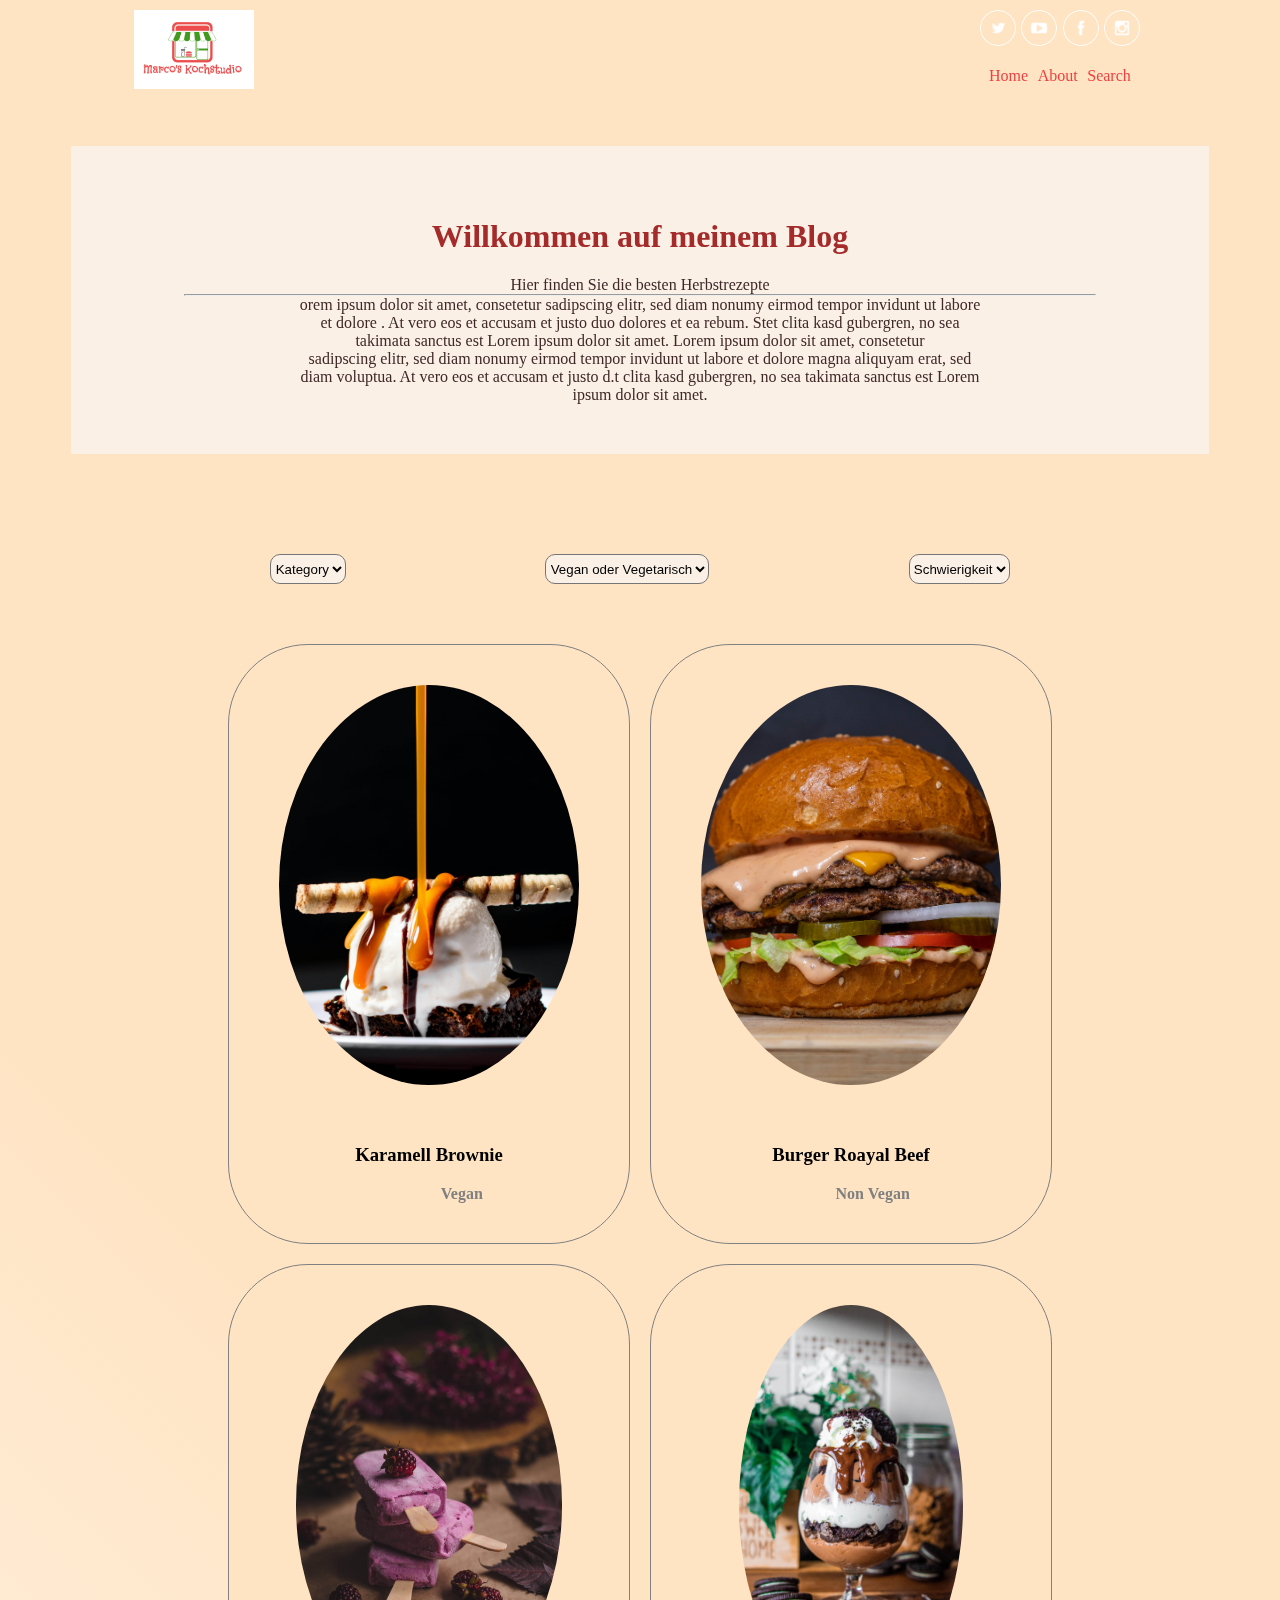
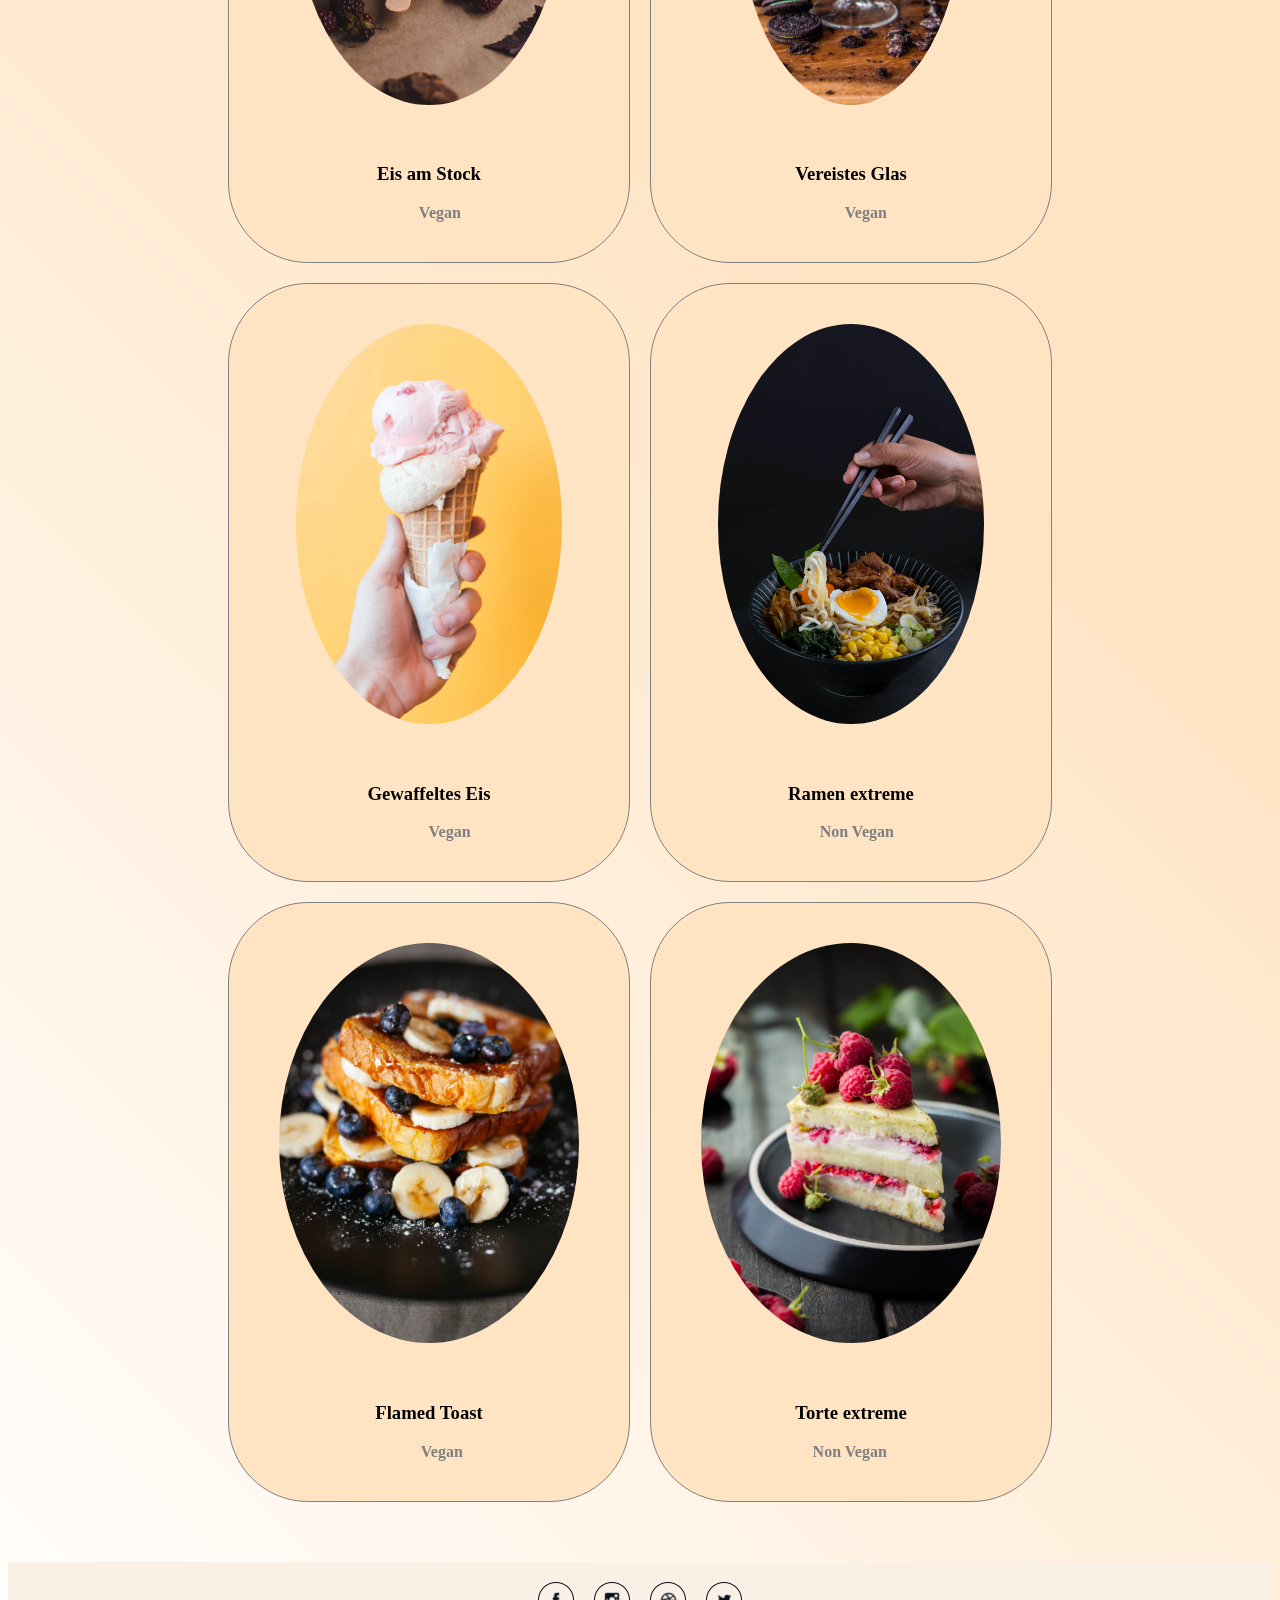
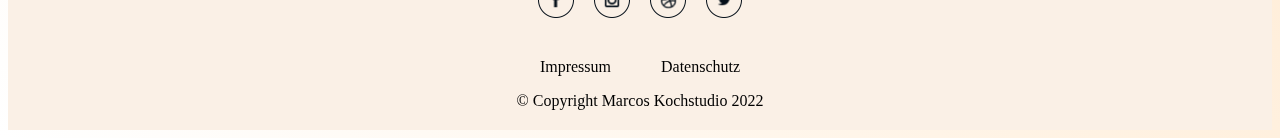
==== commit d57a2f75: "version 6" ====
--- a/index.html
+++ b/index.html
@@ -93,7 +93,6 @@
 
     <section id="recipe-section">
       <div class="recipe-container">
-
         <a href="./pages/rezept_brownie.html">
           <div class="recipe">
             <div class="img">
@@ -106,16 +105,19 @@
           </div>
         </a>
 
+        <a href="./pages/rezept_burger.html">
         <div class="recipe">
           <div class="img">
             <img src="img/burger.jpg">
           </div>
           <div>
-            <h3>Burger Deluxe</h3>
-            <h4>Vegan</h4>
-          </div>
-        </div>
-
+            <h3>Burger Roayal Beef</h3>
+            <h4>Non Vegan</h4>
+          </div>
+        </div>
+      </a>
+
+      <a href="./pages/rezept_eis.html">
         <div class="recipe">
           <div class="img">
             <img src="img/eis.jpg">
@@ -125,7 +127,9 @@
             <h4>Vegan</h4>
           </div>
         </div>
-
+      </a>
+
+        <a href="./pages/rezept_eisInGlas.html">
         <div class="recipe">
           <div class="img">
             <img src="img/eisInGlas.jpg">
@@ -135,7 +139,9 @@
             <h4>Vegan</h4>
           </div>
         </div>
-
+      </a>
+
+        <a href="./pages/rezept_eisInWaffel.html">
         <div class="recipe">
           <div class="img">
             <img src="img/eisInWaffel.jpg">
@@ -145,17 +151,21 @@
             <h4>Vegan</h4>
           </div>
         </div>
-
+      </a>
+
+        <a href="./pages/rezept_ramen.html">
         <div class="recipe">
           <div class="img">
             <img src="img/ramen.jpg">
           </div>
           <div>
             <h3>Ramen extreme</h3>
-            <h4>Vegan</h4>
-          </div>
-        </div>
-
+            <h4>Non Vegan</h4>
+          </div>
+        </div>
+      </a>
+
+        <a href="./pages/rezept_toast.html">
         <div class="recipe">
           <div class="img">
             <img src="img/toast.jpg">
@@ -165,17 +175,19 @@
             <h4>Vegan</h4>
           </div>
         </div>
-
+      </a>
+
+        <a href="./pages/rezept_torte.html">
         <div class="recipe">
           <div class="img">
             <img src="img/torte.jpg">
           </div>
           <div>
             <h3>Torte extreme</h3>
-            <h4>Torte</h4>
-          </div>
-        </div>
-
+            <h4>Non Vegan</h4>
+          </div>
+        </div>
+      </a>
       </div>
 
 
--- a/styles/styles.css
+++ b/styles/styles.css
@@ -210,11 +210,6 @@
 #filter-section select:hover {
     box-shadow: 0 0 10px 100px brown inset;
 }
-#filter-section select option {
-    box-shadow: 0 0 10px 100px #1882a8 inset;
-
-    cursor: alias;
-}
 
 @media (max-width: 500px) {
     #filter-section {
@@ -255,6 +250,7 @@
     margin: auto;
     flex-direction: row;
     flex-wrap: wrap;
+    justify-content: center;
     /* background-color: lightgreen; */
 }
 
@@ -269,7 +265,7 @@
     border-color: grey;
     margin: 10px;
     border-radius: 80px;
-    transition: background-color 0.4s ease-in-out;
+    transition: background-color 0.4s ease-in-out, transform 0.2s ease-in-out;
 }
 
 .recipe:hover {
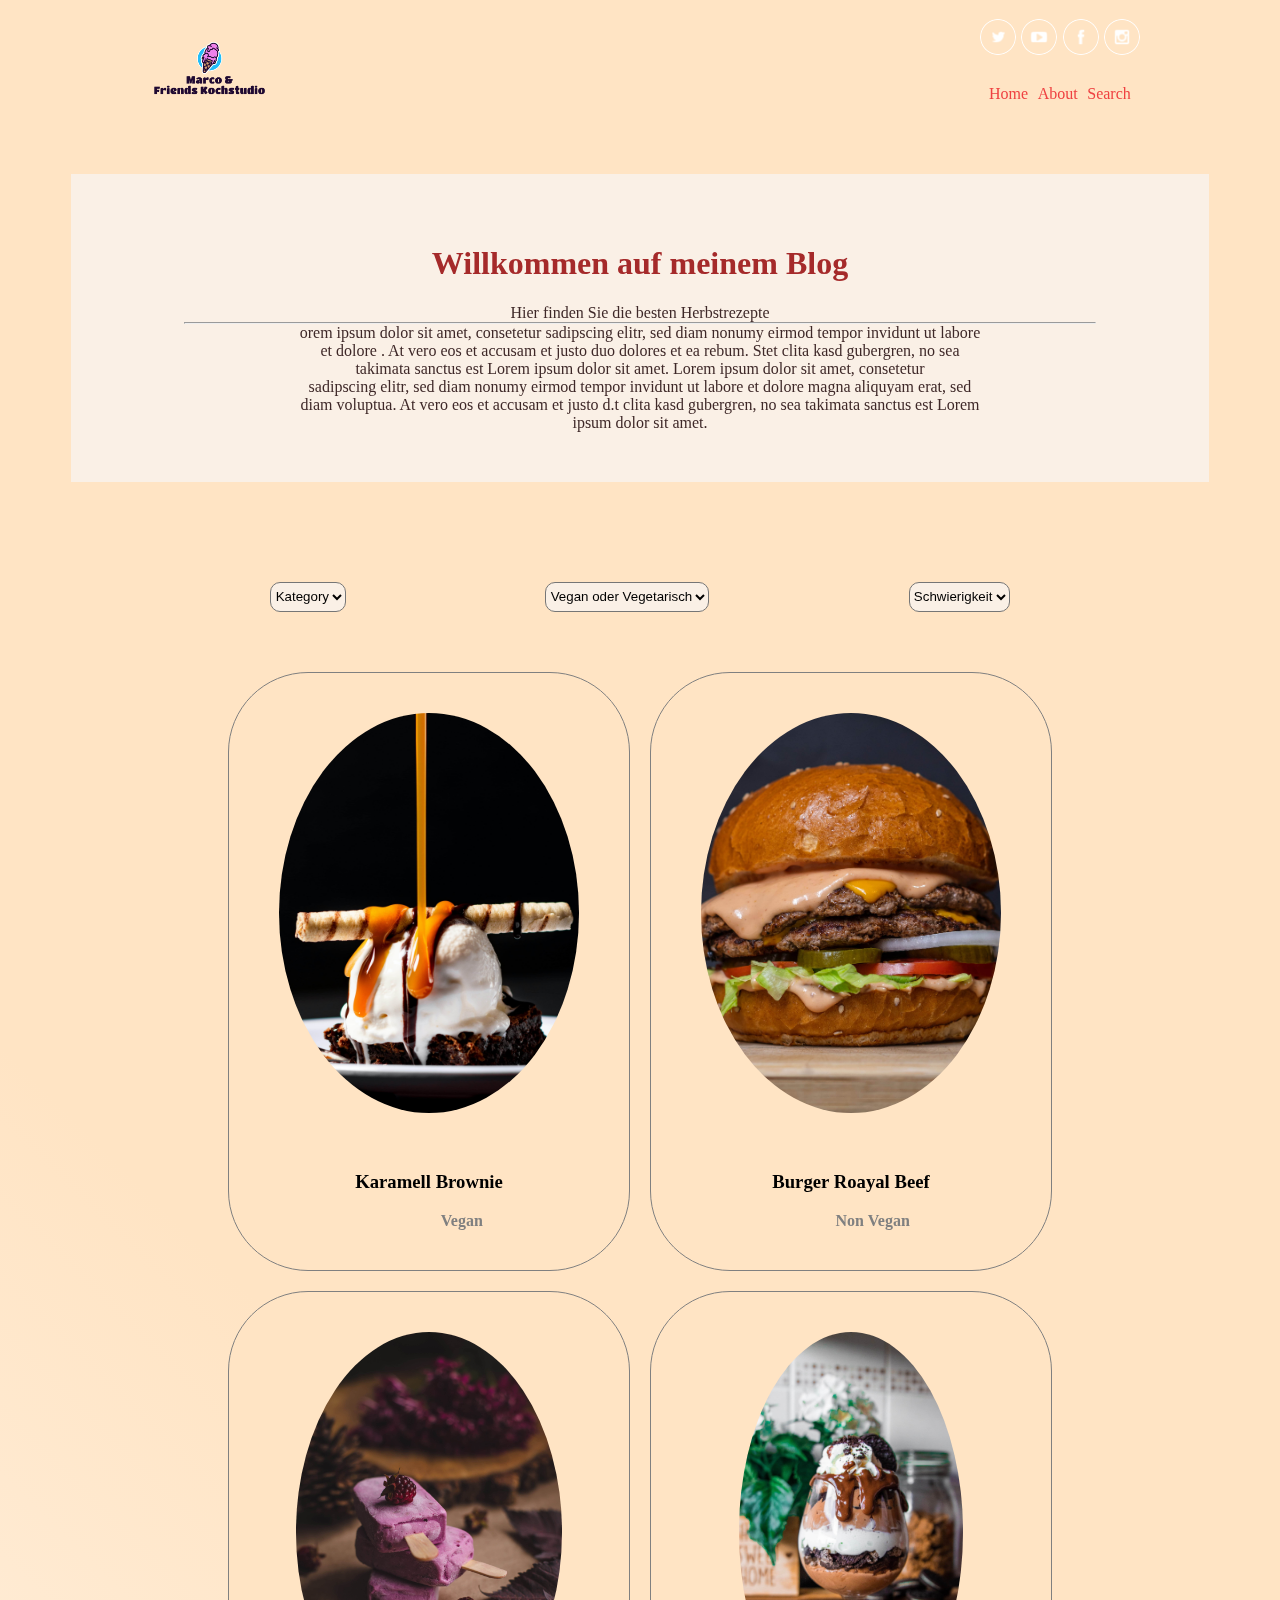
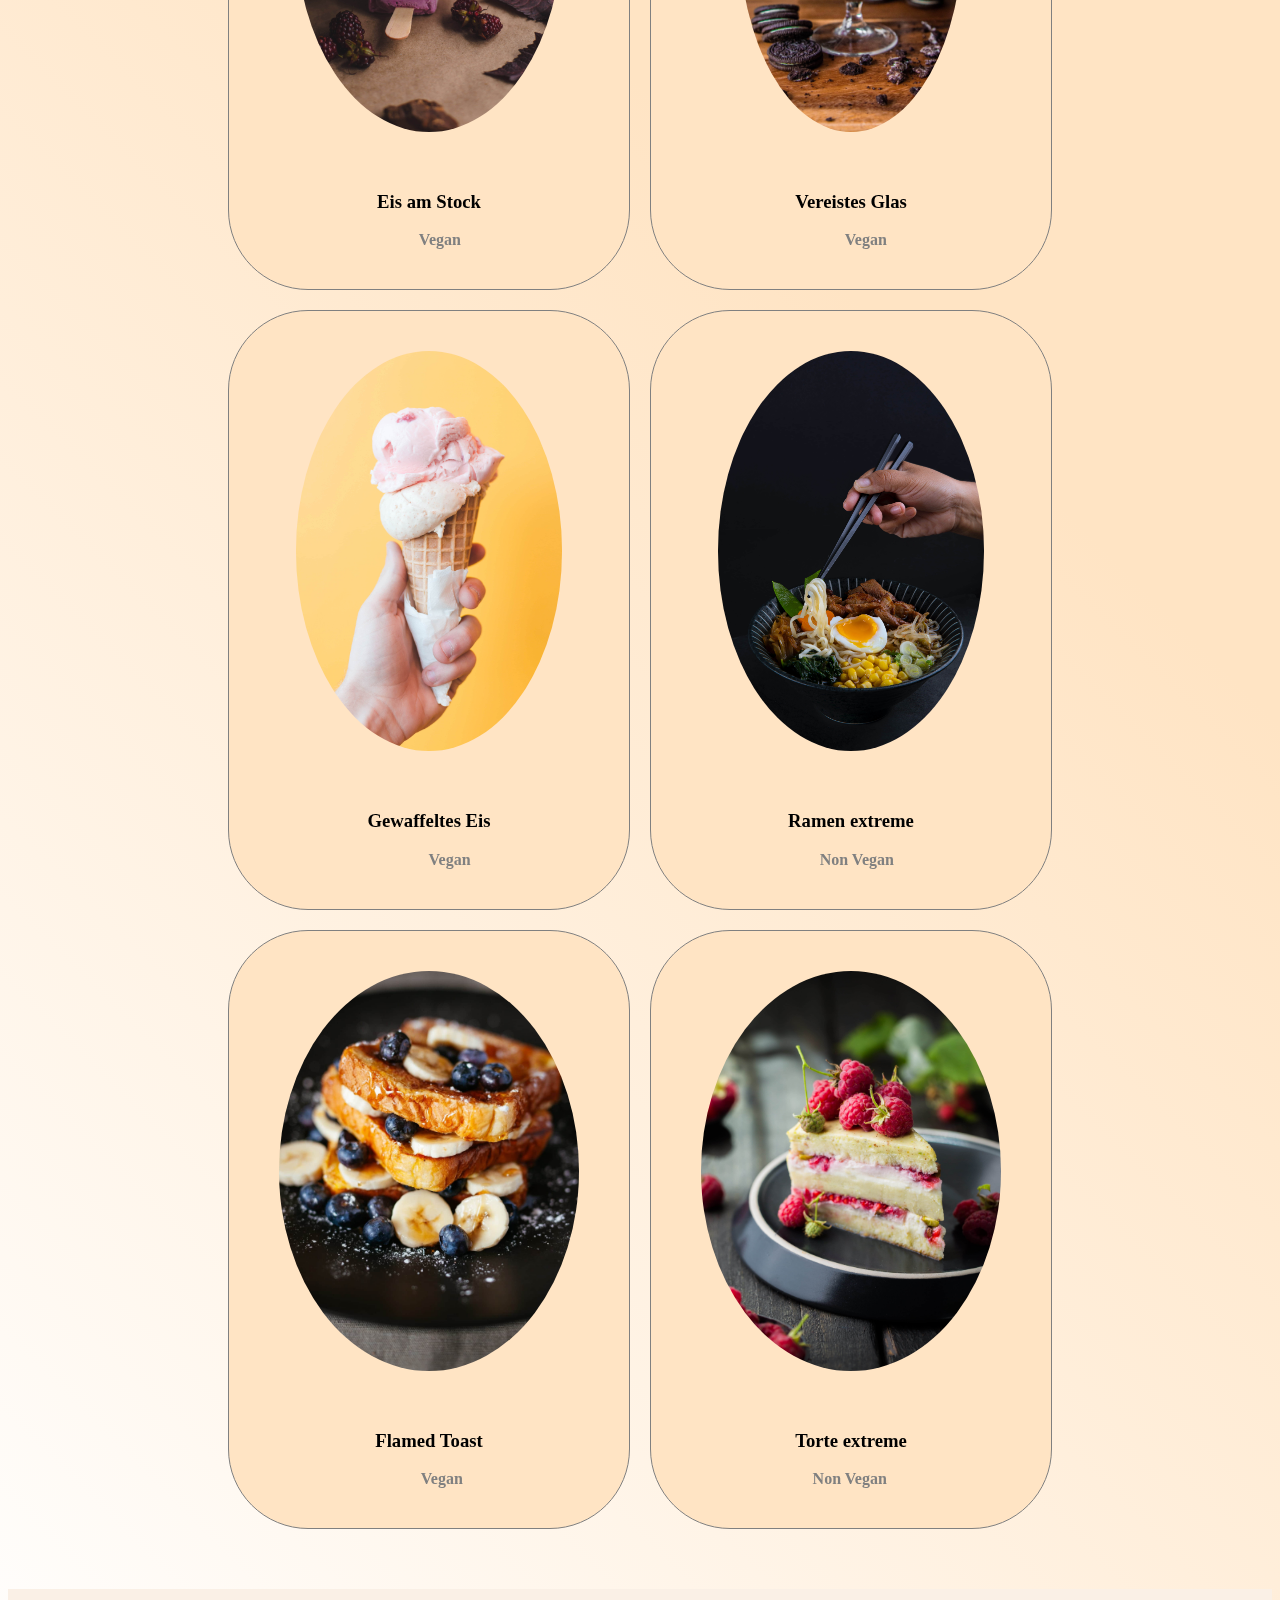
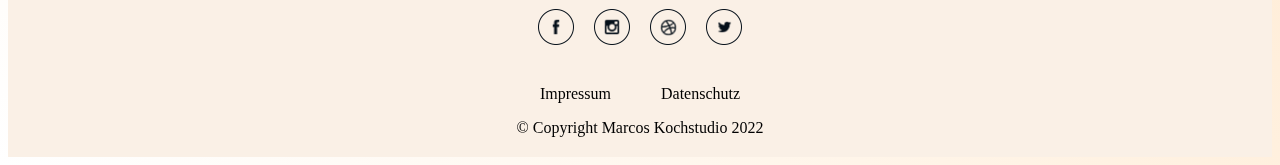
==== commit 67ffcc80: "logo verändern" ====
--- a/index.html
+++ b/index.html
@@ -15,7 +15,7 @@
   <header class="container-fluid" id="header">
     <nav id="navbar">
       <div id="nav-logo">
-        <img id="marcoLogo" src="./img/marcoLogo.png" alt="Marco Logo" />
+        <img id="marcoLogo" src="./img/Logo2.png" alt="Marco Logo" />
       </div>
       <div id="nav-link">
         <div id="HeaderSocialMedia">
@@ -106,88 +106,88 @@
         </a>
 
         <a href="./pages/rezept_burger.html">
-        <div class="recipe">
-          <div class="img">
-            <img src="img/burger.jpg">
-          </div>
-          <div>
-            <h3>Burger Roayal Beef</h3>
-            <h4>Non Vegan</h4>
-          </div>
-        </div>
-      </a>
-
-      <a href="./pages/rezept_eis.html">
-        <div class="recipe">
-          <div class="img">
-            <img src="img/eis.jpg">
-          </div>
-          <div>
-            <h3>Eis am Stock</h3>
-            <h4>Vegan</h4>
-          </div>
-        </div>
-      </a>
+          <div class="recipe">
+            <div class="img">
+              <img src="img/burger.jpg">
+            </div>
+            <div>
+              <h3>Burger Roayal Beef</h3>
+              <h4>Non Vegan</h4>
+            </div>
+          </div>
+        </a>
+
+        <a href="./pages/rezept_eis.html">
+          <div class="recipe">
+            <div class="img">
+              <img src="img/eis.jpg">
+            </div>
+            <div>
+              <h3>Eis am Stock</h3>
+              <h4>Vegan</h4>
+            </div>
+          </div>
+        </a>
 
         <a href="./pages/rezept_eisInGlas.html">
-        <div class="recipe">
-          <div class="img">
-            <img src="img/eisInGlas.jpg">
-          </div>
-          <div>
-            <h3>Vereistes Glas</h3>
-            <h4>Vegan</h4>
-          </div>
-        </div>
-      </a>
+          <div class="recipe">
+            <div class="img">
+              <img src="img/eisInGlas.jpg">
+            </div>
+            <div>
+              <h3>Vereistes Glas</h3>
+              <h4>Vegan</h4>
+            </div>
+          </div>
+        </a>
 
         <a href="./pages/rezept_eisInWaffel.html">
-        <div class="recipe">
-          <div class="img">
-            <img src="img/eisInWaffel.jpg">
-          </div>
-          <div>
-            <h3>Gewaffeltes Eis</h3>
-            <h4>Vegan</h4>
-          </div>
-        </div>
-      </a>
+          <div class="recipe">
+            <div class="img">
+              <img src="img/eisInWaffel.jpg">
+            </div>
+            <div>
+              <h3>Gewaffeltes Eis</h3>
+              <h4>Vegan</h4>
+            </div>
+          </div>
+        </a>
 
         <a href="./pages/rezept_ramen.html">
-        <div class="recipe">
-          <div class="img">
-            <img src="img/ramen.jpg">
-          </div>
-          <div>
-            <h3>Ramen extreme</h3>
-            <h4>Non Vegan</h4>
-          </div>
-        </div>
-      </a>
+          <div class="recipe">
+            <div class="img">
+              <img src="img/ramen.jpg">
+            </div>
+            <div>
+              <h3>Ramen extreme</h3>
+              <h4>Non Vegan</h4>
+            </div>
+          </div>
+        </a>
 
         <a href="./pages/rezept_toast.html">
-        <div class="recipe">
-          <div class="img">
-            <img src="img/toast.jpg">
-          </div>
-          <div>
-            <h3>Flamed Toast</h3>
-            <h4>Vegan</h4>
-          </div>
-        </div>
-      </a>
+          <div class="recipe">
+            <div class="img">
+              <img src="img/toast.jpg">
+            </div>
+            <div>
+              <h3>Flamed Toast</h3>
+              <h4>Vegan</h4>
+            </div>
+          </div>
+        </a>
 
         <a href="./pages/rezept_torte.html">
-        <div class="recipe">
-          <div class="img">
-            <img src="img/torte.jpg">
-          </div>
-          <div>
-            <h3>Torte extreme</h3>
-            <h4>Non Vegan</h4>
-          </div>
-        </div>
-      </a>
+          <div class="recipe">
+            <div class="img">
+              <img src="img/torte.jpg">
+            </div>
+            <div>
+              <h3>Torte extreme</h3>
+              <h4>Non Vegan</h4>
+            </div>
+          </div>
+        </a>
       </div>
 
 
--- a/styles/styles.css
+++ b/styles/styles.css
@@ -28,7 +28,7 @@
     justify-content: space-between;
 }
 #marcoLogo {
-    width: 120px;
+    width: 150px;
 }
 #nav-link {
     display: flex;
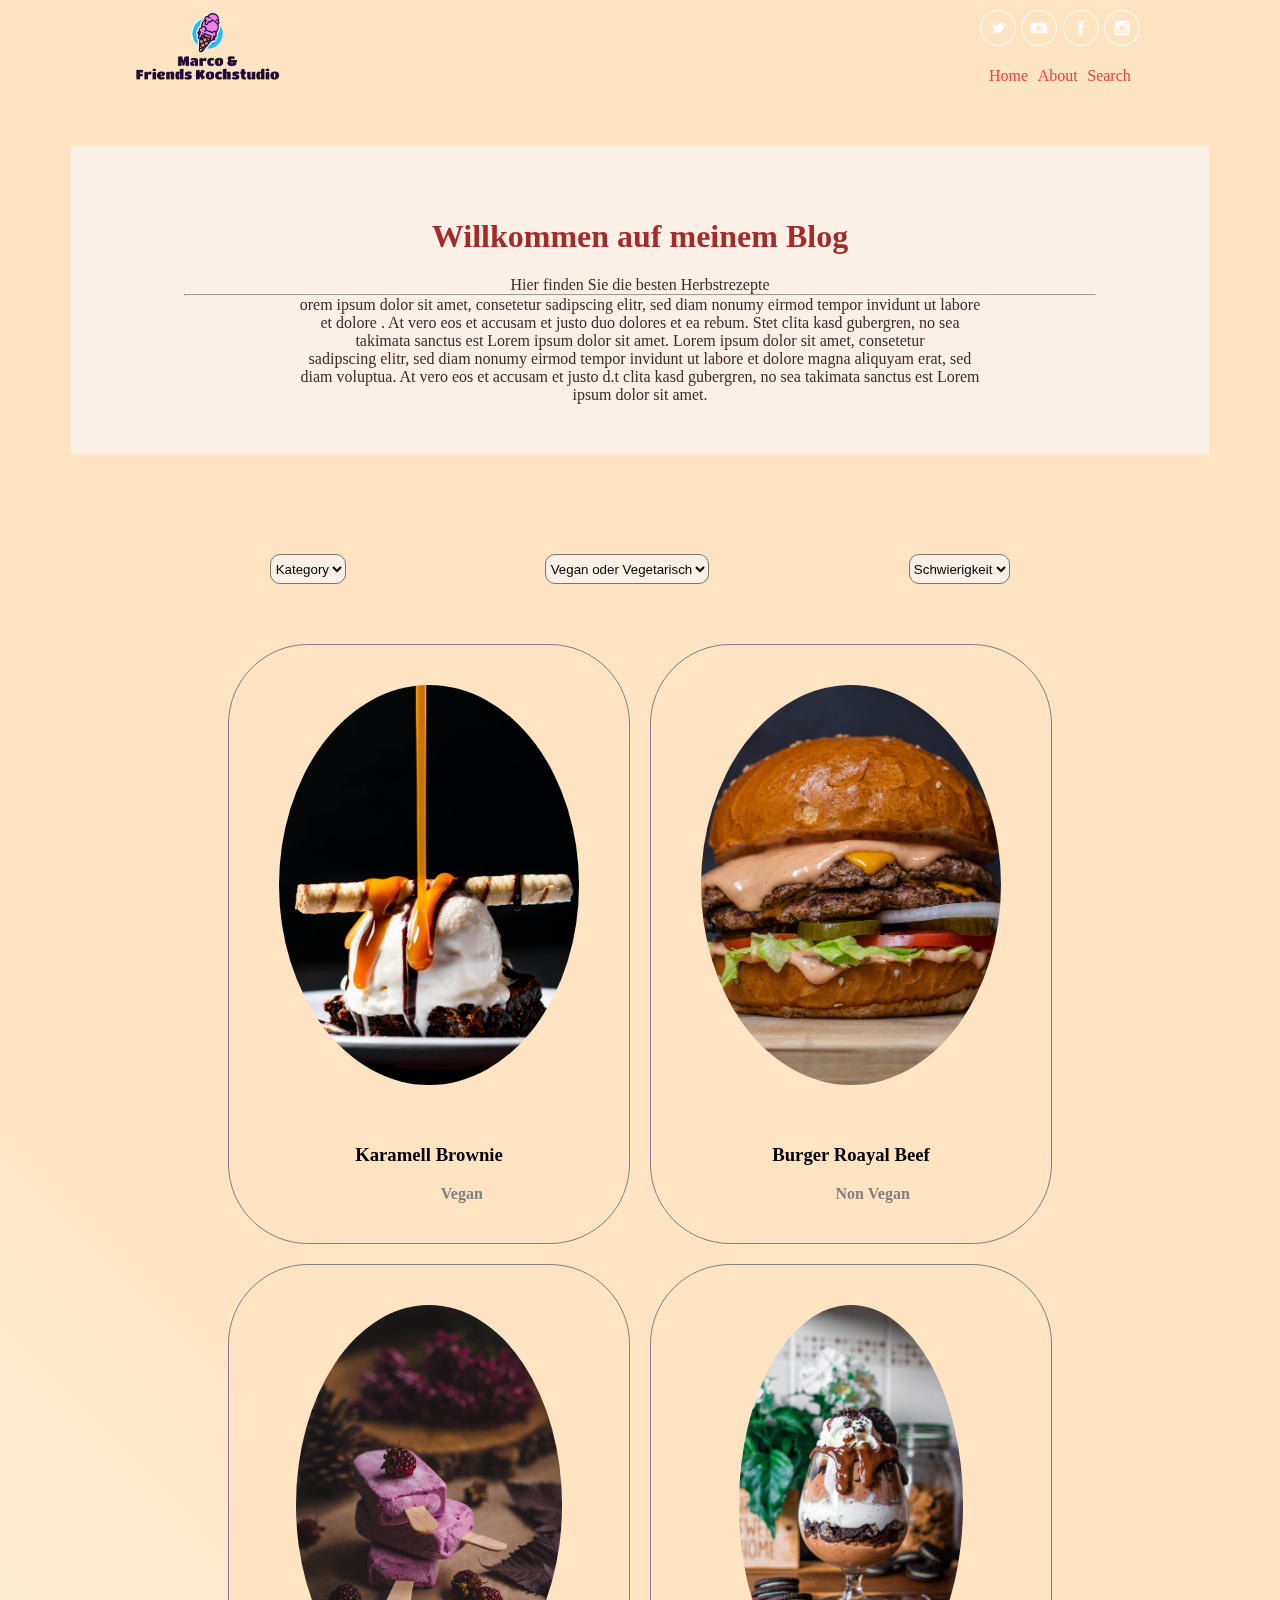
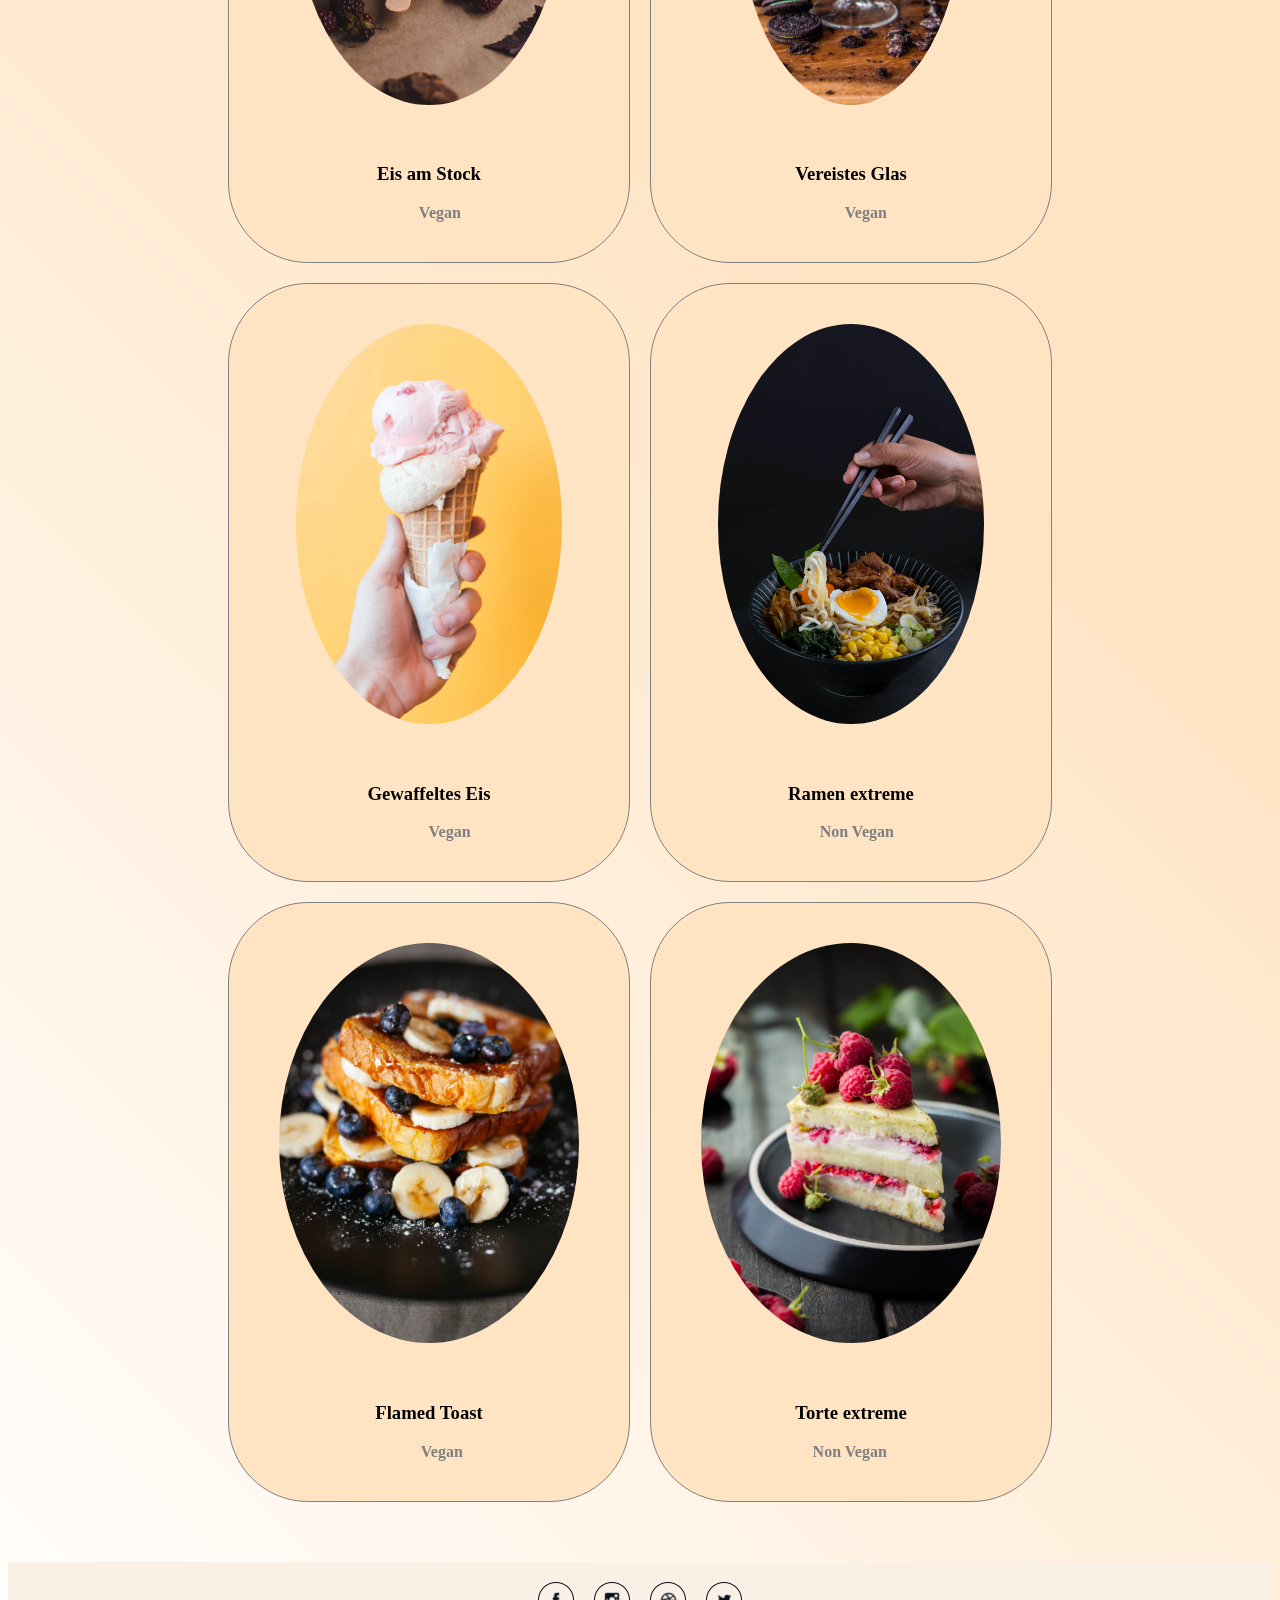
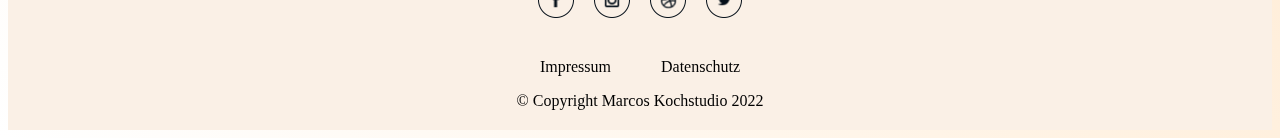
==== commit eacb7c4c: "recipe-merch" ====
--- a/index.html
+++ b/index.html
@@ -42,7 +42,7 @@
 
         </div>
 
-      </div>
+      </div> 
     </nav>
   </header>
 
--- a/styles/styles.css
+++ b/styles/styles.css
@@ -1,141 +1,140 @@
 h1 {
-    text-align: center;
+  text-align: center;
 }
 h2 {
-    text-align: center;
+  text-align: center;
 }
 a {
-    text-decoration: none;
+  text-decoration: none;
 }
 
 p {
-    text-align: center;
-    margin: 0;
+  margin: 0;
 }
 ul {
-    list-style-type: none;
-    padding-inline-start: 0;
+  list-style-type: none;
+  padding-inline-start: 0;
 }
 /*************** Header Anfang *****************/
 #header {
+  width: 100%;
+}
+#navbar {
+  width: 80%;
+
+  margin: 10px auto;
+  display: flex;
+  justify-content: space-between;
+}
+#marcoLogo {
+  width: 150px;
+}
+#nav-link {
+  display: flex;
+  flex-direction: column;
+
+  justify-content: space-evenly;
+}
+#HeaderSocialMedia {
+  display: flex;
+
+  justify-content: space-evenly;
+}
+#HeaderSocialMedia img {
+  border-radius: 50%;
+  background-color: bisque;
+}
+#HeaderSocialMedia img:hover {
+  background-color: orange;
+}
+
+.nav-Menu {
+  flex-grow: 0;
+  margin-top: 5px;
+}
+.nav-Menu ul {
+  margin: 10px;
+  padding: 0;
+  display: flex;
+  /* 
+    background-color: aqua;*/
+}
+
+.nav-Menu li {
+  list-style: none;
+}
+
+.nav-Menu li a {
+  text-decoration: none;
+  padding: 0.1rem 0.3rem;
+  display: block;
+  color: rgb(239, 65, 65);
+}
+
+.nav-Menu li:hover {
+  background-color: rgb(231, 179, 159);
+  border-radius: 5px;
+}
+
+.nav-Menu a:hover {
+  color: brown;
+  /* font-weight: bold; */
+  transform: scale(1.1);
+}
+.toggle-button {
+  position: absolute;
+  top: 0.75rem;
+  right: 1rem;
+  display: none;
+  flex-direction: column;
+  justify-content: space-between;
+  width: 30px;
+  height: 21px;
+}
+
+.toggle-button .bar {
+  height: 3px;
+  width: 100%;
+  background-color: rgb(239, 65, 65);
+  border-radius: 10px;
+}
+
+@media (max-width: 500px) {
+  .toggle-button {
+    display: flex;
+  }
+  .navbar {
+    flex-direction: column;
+    align-items: flex-start;
+  }
+  #marcoLogo {
+    margin-top: 10px;
+    width: 100px;
+  }
+  #HeaderSocialMedia {
+    display: none;
+  }
+
+  .nav-Menu {
+    /**/
+    display: none;
     width: 100%;
-}
-#navbar {
-    width: 80%;
-
-    margin: 10px auto;
+  }
+
+  .nav-Menu ul {
+    flex-direction: column;
+    width: 100%;
+  }
+  .nav-Menu ul li {
+    text-align: center;
+  }
+  .nav-Menu ul li a {
+    padding: 0.5rem 1rem;
+  }
+
+  .nav-Menu.active {
     display: flex;
-    justify-content: space-between;
-}
-#marcoLogo {
-    width: 150px;
-}
-#nav-link {
-    display: flex;
-    flex-direction: column;
-
-    justify-content: space-evenly;
-}
-#HeaderSocialMedia {
-    display: flex;
-
-    justify-content: space-evenly;
-}
-#HeaderSocialMedia img {
-    border-radius: 50%;
-    background-color: bisque;
-}
-#HeaderSocialMedia img:hover {
-    background-color: orange;
-}
-
-.nav-Menu {
-    flex-grow: 0;
-    margin-top: 5px;
-}
-.nav-Menu ul {
-    margin: 10px;
-    padding: 0;
-    display: flex;
-    /* 
-    background-color: aqua;*/
-}
-
-.nav-Menu li {
-    list-style: none;
-}
-
-.nav-Menu li a {
-    text-decoration: none;
-    padding: 0.1rem 0.3rem;
-    display: block;
-    color: rgb(239, 65, 65);
-}
-
-.nav-Menu li:hover {
-    background-color: rgb(231, 179, 159);
-    border-radius: 5px;
-}
-
-.nav-Menu a:hover {
-    color: brown;
-    /* font-weight: bold; */
-    transform: scale(1.1);
-}
-.toggle-button {
-    position: absolute;
-    top: 0.75rem;
-    right: 1rem;
-    display: none;
-    flex-direction: column;
-    justify-content: space-between;
-    width: 30px;
-    height: 21px;
-}
-
-.toggle-button .bar {
-    height: 3px;
-    width: 100%;
-    background-color: rgb(239, 65, 65);
-    border-radius: 10px;
-}
-
-@media (max-width: 500px) {
-    .toggle-button {
-        display: flex;
-    }
-    .navbar {
-        flex-direction: column;
-        align-items: flex-start;
-    }
-    #marcoLogo {
-        margin-top: 10px;
-        width: 100px;
-    }
-    #HeaderSocialMedia {
-        display: none;
-    }
-
-    .nav-Menu {
-        /**/
-        display: none;
-        width: 100%;
-    }
-
-    .nav-Menu ul {
-        flex-direction: column;
-        width: 100%;
-    }
-    .nav-Menu ul li {
-        text-align: center;
-    }
-    .nav-Menu ul li a {
-        padding: 0.5rem 1rem;
-    }
-
-    .nav-Menu.active {
-        display: flex;
-    }
+  }
 }
 
 /* #nav-Menu a {
@@ -151,176 +150,207 @@
 /*************** Main Anfang *****************/
 
 body {
-    background: linear-gradient(to top, white 0%, bisque 50%);
-    background: linear-gradient(to right, white 0%, bisque 50%);
-    background: linear-gradient(45deg, white 0%, bisque 50%);
+  background: linear-gradient(to top, white 0%, bisque 50%);
+  background: linear-gradient(to right, white 0%, bisque 50%);
+  background: linear-gradient(45deg, white 0%, bisque 50%);
 }
 /*************** introduction Section *****************/
 #introduction {
-    width: 90%;
-    margin: 50px auto;
-    padding-bottom: 50px;
+  width: 90%;
+  margin: 50px auto;
+  padding-bottom: 50px;
 }
 .jumbotron {
-    background-color: linen;
-    padding: 50px 0;
+  background-color: linen;
+  padding: 50px 0;
 }
 #introduction h1 {
-    color: brown;
+  color: brown;
 }
 #introduction h1:hover {
-    color: rgb(200, 112, 112);
+  color: rgb(200, 112, 112);
 }
 
 #introduction p {
-    width: 60%;
-    margin: auto;
-    text-align: center;
-    color: rgb(62, 40, 40);
+  width: 60%;
+  margin: auto;
+  text-align: center;
+  color: rgb(62, 40, 40);
 }
 
 #introduction hr {
-    color: brown;
-    width: 80%;
-    margin: auto;
+  color: brown;
+  width: 80%;
+  margin: auto;
 }
 @media (max-width: 500px) {
-    #introduction {
-        margin-bottom: 10px;
-    }
+  #introduction {
+    margin-bottom: 10px;
+  }
 }
 
 /***************Filter Section *****************/
 #filter-section {
-    width: 90%;
-    margin: 50px auto;
-    height: auto;
-    display: flex;
-    justify-content: space-evenly;
+  width: 90%;
+  margin: 50px auto;
+  height: auto;
+  display: flex;
+  justify-content: space-evenly;
 }
 
 #filter-section select {
-    width: auto;
-    height: 30px;
-    text-align: center;
-    font-family: Arial;
-    background-color: linen;
-    border-radius: 10px;
+  width: auto;
+  height: 30px;
+  text-align: center;
+  font-family: Arial;
+  background-color: linen;
+  border-radius: 10px;
 }
 #filter-section select:hover {
-    box-shadow: 0 0 10px 100px brown inset;
+  box-shadow: 0 0 10px 100px brown inset;
 }
 
 @media (max-width: 500px) {
-    #filter-section {
-        margin-top: 0;
-        flex-direction: column;
-        margin-bottom: 10px;
-        align-items: center;
-    }
-    #filter-section select {
-        margin-bottom: 10px;
-    }
-    #filter-section select option {
-        padding: 20px;
-    }
+  #filter-section {
+    margin-top: 0;
+    flex-direction: column;
+    margin-bottom: 10px;
+    align-items: center;
+  }
+  #filter-section select {
+    margin-bottom: 10px;
+  }
+  #filter-section select option {
+    padding: 20px;
+  }
 }
 
 /*************** recipe Section *****************/
 #recipe-section img {
+  display: block;
+  margin: 40px;
+  height: 400px;
+  max-width: 300px;
+  justify-content: center;
+  object-fit: cover;
+  border-radius: 50%;
+}
+#recipe-section h3 {
+  text-align: center;
+  color: black;
+}
+#recipe-section h4 {
+  text-align: right;
+  margin: 0 20px 40px 0;
+  color: grey;
+}
+.recipe-container {
+  display: flex;
+  margin: auto;
+  flex-direction: row;
+  flex-wrap: wrap;
+  justify-content: center;
+  /* background-color: lightgreen; */
+}
+
+.recipe {
+  display: flex;
+  flex-direction: column;
+  background-color: rgba(255, 228, 196, 50);
+  align-items: center;
+  width: 400px;
+  border: 1px solid;
+  margin-bottom: 40px;
+  border-color: grey;
+  margin: 10px;
+  border-radius: 80px;
+  transition: background-color 0.4s ease-in-out, transform 0.2s ease-in-out;
+}
+
+.recipe:hover {
+  background-color: rgb(255, 203, 107);
+  transform: scale(1.2);
+  border-radius: 30px;
+}
+
+#recipe-section .recipe:hover img {
+  border-radius: 5px;
+  transition: border-radius 0.2s ease-in-out;
+}
+
+/*************** Rezeptseiten Anfang *****************/
+
+#recipe h1 {
+  position: relative;
+}
+#recipe h1:before {
+  content: "";
+  position: absolute;
+  display: none;
+  height: 33.5px;
+  width: clamp(50px, 20vw, 30%);
+  border-bottom: 1px solid #000;
+}
+#recipe h1::after {
+  content: "";
+  position: absolute;
+  display: none;
+  height: 33.5px;
+  width: clamp(50px, 20vw, 25%);
+  border-bottom: 1px solid #000;
+  right: 0;
+  top: 0;
+}
+#recipe article {
+  margin-block: 100px;
+}
+#recipe section {
+  margin-top: 50px;
+}
+#recipe table {
+  margin-bottom: 50px;
+}
+#recipe .details {
+  display: flex;
+  flex-direction: column;
+}
+
+#recipe main img {
+  width: clamp(300px, 35vw, 80%);
+  max-height: 600px;
+  object-fit: cover;
+  object-position: bottom;
+  margin: 0 auto 50px;
+}
+
+#recipe .divider {
+  position: relative;
+  display: none;
+}
+#recipe .divider:before {
+  content: "";
+  position: absolute;
+  width: 1px;
+  height: 100%;
+  left: 50%;
+  transform: translate(-50%, 0);
+  background-color: #000;
+}
+@media screen and (min-width: 768px) {
+  #recipe .divider,
+  #recipe h1::after,
+  #recipe h1::before {
     display: block;
-    margin: 40px;
-    height: 400px;
-    max-width: 300px;
-    justify-content: center;
-    object-fit: cover;
-    border-radius: 50%;
-}
-#recipe-section h3 {
-    text-align: center;
-    color: black;
-}
-#recipe-section h4 {
-    text-align: right;
-    margin: 0 20px 40px 0;
-    color: grey;
-}
-.recipe-container {
-    display: flex;
-    margin: auto;
-    flex-direction: row;
-    flex-wrap: wrap;
-    justify-content: center;
-    /* background-color: lightgreen; */
-}
-
-.recipe {
-    display: flex;
-    flex-direction: column;
-    background-color: rgba(255, 228, 196, 50);
-    align-items: center;
-    width: 400px;
-    border: 1px solid;
-    margin-bottom: 40px;
-    border-color: grey;
-    margin: 10px;
-    border-radius: 80px;
-    transition: background-color 0.4s ease-in-out, transform 0.2s ease-in-out;
-}
-
-.recipe:hover {
-    background-color: rgb(255, 203, 107);
-    transform: scale(1.2);
-    border-radius: 30px;
-}
-
-#recipe-section .recipe:hover img {
-    border-radius: 5px;
-    transition: border-radius 0.2s ease-in-out;
-}
-
-/*************** Rezeptseiten Anfang *****************/
-
-#recipe h1 {
-    position: relative;
-}
-#recipe h1:before {
-    content: "";
-    position: absolute;
+  }
+  #recipe .details {
     display: block;
-    height: 33.5px;
-    width: 30%;
-    border-bottom: 1px solid #000;
-}
-#recipe h1::after {
-    content: "";
-    position: absolute;
-    display: block;
-    height: 33.5px;
-    width: 30%;
-    border-bottom: 1px solid #000;
-    right: 0;
-    top: 0;
-}
-
-#recipe main img {
-    width: clamp(300px, 35vw, 80%);
-    max-height: 600px;
-    object-fit: cover;
-    object-position: bottom;
-}
-
-#recipe .divider {
-    position: relative;
-}
-#recipe .divider:before {
-    content: "";
-    position: absolute;
-    width: 1px;
-    height: 100%;
-    left: 50%;
-    transform: translate(-50%, 0);
-    background-color: #000;
+  }
+  #recipe section {
+    margin-top: 100px;
+  }
+  #recipe table {
+    margin-bottom: 0;
+  }
 }
 /*************** Rezeptseiten Ende *****************/
 
@@ -328,34 +358,37 @@
 
 /*************** Footer Anfang *****************/
 footer {
-    background-color: linen;
-    padding-bottom: 20px;
-    margin-top: 50px;
+  background-color: linen;
+  padding-bottom: 20px;
+  margin-top: 50px;
 }
 footer .social {
-    padding-block: 20px;
-    display: flex;
-    gap: 20px;
-    justify-content: center;
+  padding-block: 20px;
+  display: flex;
+  gap: 20px;
+  justify-content: center;
 }
 footer .social a {
-    mix-blend-mode: difference;
-    border-radius: 50%;
-    transition: box-shadow 0.2s ease-in-out;
+  mix-blend-mode: difference;
+  border-radius: 50%;
+  transition: box-shadow 0.2s ease-in-out;
 }
 footer .social a:hover {
-    box-shadow: 0 0 10px #fff;
+  box-shadow: 0 0 10px #fff;
 }
 footer nav ul {
-    display: flex;
-    justify-content: center;
-    gap: 50px;
+  display: flex;
+  justify-content: center;
+  gap: 50px;
 }
 footer nav a {
-    color: hsl(0, 0%, 0%);
-    transition: color 0.2s ease-in-out;
+  color: hsl(0, 0%, 0%);
+  transition: color 0.2s ease-in-out;
 }
 footer nav a:hover {
-    color: rgb(165, 42, 42);
+  color: rgb(165, 42, 42);
+}
+footer p {
+  text-align: center;
 }
 /*************** Footer Ende *****************/
